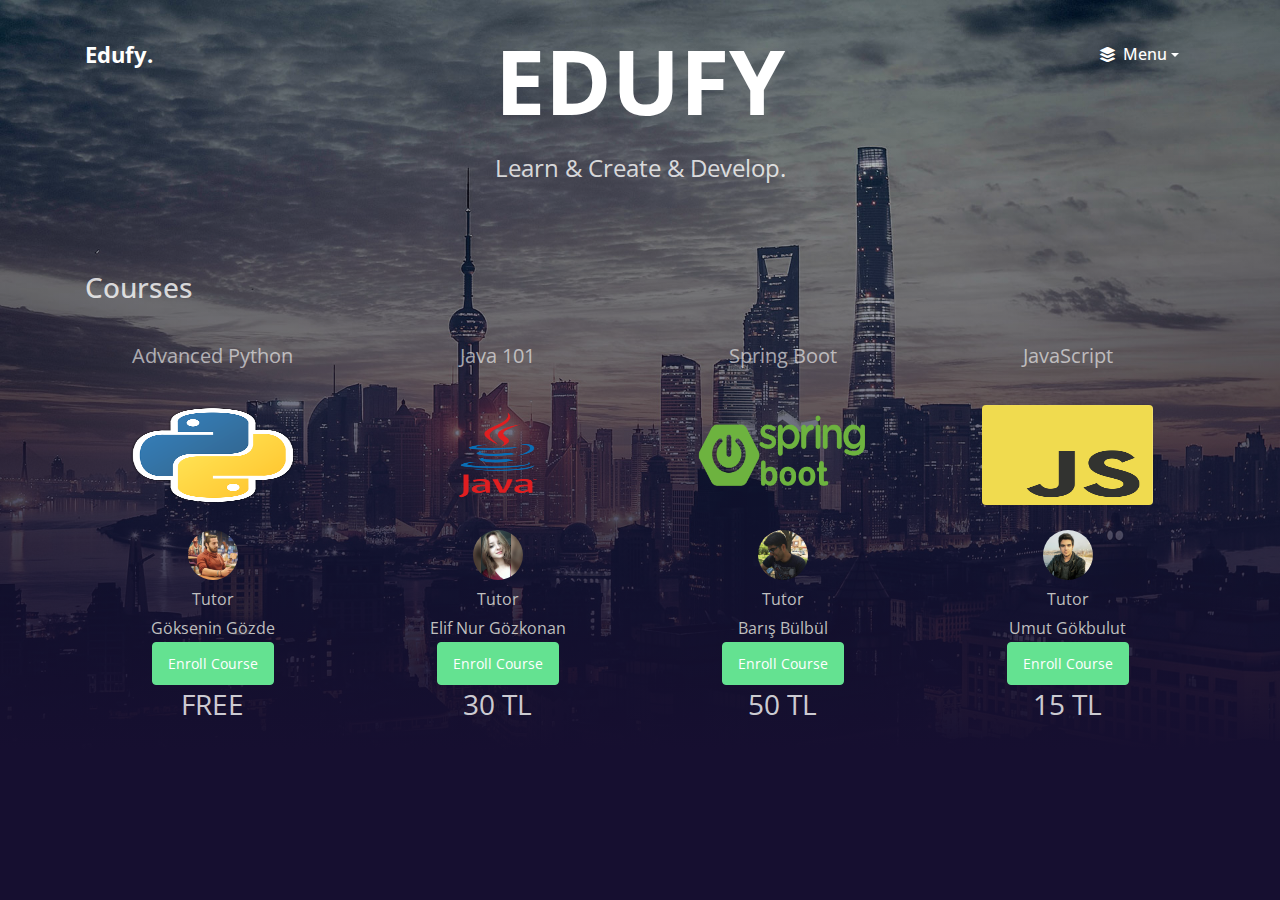
==== courses.html @ 7578595a "prototype" ====
<!DOCTYPE html>
<html lang="en">
  <head>
    <title>EDUFY</title>
    <meta charset="utf-8">
    <meta name="viewport" content="width=device-width, initial-scale=1, shrink-to-fit=no">
    
    <link href="https://fonts.googleapis.com/css?family=Open+Sans:300,400,600,700&display=swap" rel="stylesheet">

    <link rel="stylesheet" href="css/open-iconic-bootstrap.min.css">
    <link rel="stylesheet" href="css/animate.css">
    
    <link rel="stylesheet" href="css/owl.carousel.min.css">
    <link rel="stylesheet" href="css/owl.theme.default.min.css">
    <link rel="stylesheet" href="css/magnific-popup.css">

    <link rel="stylesheet" href="css/aos.css">

    <link rel="stylesheet" href="css/ionicons.min.css">
		
		<link rel="stylesheet" href="css/bootstrap-datetimepicker.min.css">
		<link rel="stylesheet" href="css/nouislider.css">

    
    <link rel="stylesheet" href="css/flaticon.css">
    <link rel="stylesheet" href="css/icomoon.css">
    <link rel="stylesheet" href="css/style.css">
  </head>
  <body>
		
  <div class="main-section">

		<nav class="navbar navbar-expand-lg navbar-dark ftco_navbar bg-dark ftco-navbar-light" id="ftco-navbar">
	    <div class="container">
	      <a class="navbar-brand" href="courses.html">Edufy.</a>
	      <button class="navbar-toggler" type="button" data-toggle="collapse" data-target="#ftco-nav" aria-controls="ftco-nav" aria-expanded="false" aria-label="Toggle navigation">
	        <span class="oi oi-menu"></span> Menu
	      </button>
	      <div class="collapse navbar-collapse" id="ftco-nav">
	        <ul class="navbar-nav ml-auto">
	        	<li class="dropdown nav-item">
              <a href="#" class="dropdown-toggle nav-link icon d-flex align-items-center" data-toggle="dropdown">
                <i class="ion-ios-apps mr-2"></i>
                Menu
                <b class="caret"></b>
              </a>
              <div class="dropdown-menu dropdown-menu-left">
                <a href="myCourses.html" class="dropdown-item"><i class="ion-ios-apps mr-2"></i> Kurslarım</a>
                <a href="#" class="dropdown-item"><i class="ion-ios-document mr-2"></i> Mesajlarım</a>
              </div>
            </li>
	          <!--<li class="nav-item cta"><a href="#" class="nav-link icon d-flex align-items-center"><i class="ion-ios-cloud-download mr-2"></i> Download</a></li>-->
	        </ul>
	      </div>
		  </div>
	  </nav>
    <!-- END nav -->

  	<section class="hero-wrap" style="background-image: url(images/bg_1.jpg);" data-stellar-background-ratio="0.5">
  		<div class="overlay"></div>
  		<div class="container">
  			<div class="row description align-items-center justify-content-center">
  				<div class="col-md-8 text-center">
  					<div class="text">
  						<h2>Edufy</h2>
  						<h4 class="mb-5">Learn & Create & Develop.</h4>
  					</div>
				  </div>
				  <div class="container">
					<div class="row">
						<div class="col-md-12">
							<h2 class="heading-section mb-4">Courses</h2>
							<div class="row">
								<div class="col-md-3 text-center">
									<h2 class="heading-section mb-4">
										<a href="https://www.google.com" class="btn btn-primary btn-round btn-link" role="button"><span><Small>Advanced Python</Small></span></a>
									</h2>
									<div class="image-wrap">
										<img src="images/Python.png" alt="Round Image" class="rounded img-fluid image image-2">
										<div class="text">
											<div class="img" style="background-image: url(images/goksenin.jpeg);"></div>
											<span class= "position" > Tutor </span> <br>
											<span class="position">Göksenin Gözde</span> <br>
											<button type="button" class="btn btn-success" data-toggle="modal" data-target="#exampleModalCenter">
                                                    Enroll Course
                                                  </button> 
											<h3> FREE </h3>
										</div>
										
									</div>
								</div>
								<div class="col-md-3 text-center">
									<h2 class="heading-section mb-4">
									<a href="https://www.google.com" class="btn btn-primary btn-link" role="button"><span><Small>Java 101</Small></span></a>
									</h2>
									<div class="image-wrap">
										<img src="images/Java.png" alt="Round Image" class="rounded img-fluid image image-2">
										<div class="text">
											<div class="img" style="background-image: url(images/Elif.jpeg);"></div>
											<span class= "position" > Tutor </span> <br>
											<span class="position">Elif Nur Gözkonan</span><br>
											<button type = "button" class = "btn btn-success" > Enroll Course </button> <br>
											<h3> 30 TL </h3>

										</div>
									</div>
		
								</div>
		
								<div class="col-md-3 text-center">
									<h2 class="heading-section mb-4">
											<a href="https://www.google.com" class="btn btn-primary btn-round btn-link" role="button"><span><Small>Spring Boot</Small></span></a>
									</h2>
									<div class="image-wrap">
										<img src="images/Spring.png" alt="Round Image" class="rounded img-fluid image image-2">
										<div class="text">
											<div class="img" style="background-image: url(images/Baris.jpeg);"></div>
											<span class= "position" > Tutor </span> <br>
											<span class="position">Barış Bülbül</span> <br>
											<button type = "button" class = "btn btn-success" > Enroll Course </button> 
											<h3> 50 TL </h3>
										</div>
									</div>
								</div>
								<div class="col-md-3 text-center">
									<h2 class="heading-section mb-4">
											<a href="https://www.google.com" class="btn btn-primary btn-round btn-link" role="button"><span><Small>JavaScript</Small></span></a>
									</h2>
									<div class="image-wrap">
										<img src="images/JS.png" alt="Round Image" class="rounded img-fluid image image-2">
										<div class="text">
											<div class="img" style="background-image: url(images/Umut.jpeg);"></div>
											<span class= "position" > Tutor </span> <br>
											<span class="position">Umut Gökbulut</span> <br>
                                            <button type="button" class="btn btn-success">
                                                    Enroll Course
                                                  </button>
                                            <h3> 15 TL </h3>
										</div>
									</div>
								</div>
							</div>
						</div>
					</div>
				</div>
  			</div>
          </div>
          
          <div class="modal fade" id="exampleModalCenter" tabindex="-1" role="dialog" aria-labelledby="exampleModalCenterTitle" aria-hidden="true">
                <div class="modal-dialog modal-dialog-centered" role="document">
                  <div class="modal-content">
                    <div class="modal-header">
                      <h5 class="modal-title" id="exampleModalLongTitle" style = "color : black ">Enrollment succesful!</h5>
                      <button type="button" class="close" data-dismiss="modal" aria-label="Close">
                        <span aria-hidden="true">&times;</span>
                      </button>
                    </div>
                    <div class="modal-body">
                      <p style = "color : black">You can wiev you courses in My Courses page!</p>
                    </div>
                    <div class="modal-footer">
                      <button type="button" class="btn btn-danger" data-dismiss="modal">Close</button>
                      <a href = "myCourses.html"><button type="button" class="btn btn-info">My Courses</button></a>
                    </div>
                  </div>
                </div>
              </div>
  		<!-- <div class="mouse">
				<a href="#" class="mouse-icon">
					<div class="mouse-wheel"><span class="ion-ios-arrow-round-down"></span></div>
				</a>
			</div> -->

			
	  </section>
	  
	  <section class="ftco-section" id="images">
	
  </section>
    <!-- loader -->
    <div id="ftco-loader" class="show fullscreen"><svg class="circular" width="48px" height="48px"><circle class="path-bg" cx="24" cy="24" r="22" fill="none" stroke-width="4" stroke="#eeeeee"/><circle class="path" cx="24" cy="24" r="22" fill="none" stroke-width="4" stroke-miterlimit="10" stroke="#F96D00"/></svg></div>


    <script src="js/jquery.min.js"></script>
    <script src="js/jquery-migrate-3.0.1.min.js"></script>
    <script src="js/popper.min.js"></script>
    <script src="js/bootstrap.min.js"></script>
    <script src="js/jquery.easing.1.3.js"></script>
    <script src="js/jquery.waypoints.min.js"></script>
    <script src="js/jquery.stellar.min.js"></script>
    <script src="js/owl.carousel.min.js"></script>
    <script src="js/jquery.magnific-popup.min.js"></script>
    <script src="js/aos.js"></script>
  
    <script src="js/nouislider.min.js"></script>
    <script src="js/moment-with-locales.min.js"></script>
    <script src="js/bootstrap-datetimepicker.min.js"></script>
    <script src="js/main.js"></script>
      
    </body>
  </html>
---- css/nouislider.css ----
/*! nouislider - 14.0.2 - 6/28/2019 */
/* Functional styling;
 * These styles are required for noUiSlider to function.
 * You don't need to change these rules to apply your design.
 */
.noUi-target,
.noUi-target * {
  -webkit-touch-callout: none;
  -webkit-tap-highlight-color: rgba(0, 0, 0, 0);
  -webkit-user-select: none;
  -ms-touch-action: none;
  touch-action: none;
  -ms-user-select: none;
  -moz-user-select: none;
  user-select: none;
  -moz-box-sizing: border-box;
  box-sizing: border-box;
}
.noUi-target {
  position: relative;
  direction: ltr;
}
.noUi-base,
.noUi-connects {
  width: 100%;
  height: 100%;
  position: relative;
  z-index: 1;
}
/* Wrapper for all connect elements.
 */
.noUi-connects {
  overflow: hidden;
  z-index: 0;
}
.noUi-connect,
.noUi-origin {
  will-change: transform;
  position: absolute;
  z-index: 1;
  top: 0;
  left: 0;
  -ms-transform-origin: 0 0;
  -webkit-transform-origin: 0 0;
  -webkit-transform-style: preserve-3d;
  transform-origin: 0 0;
  transform-style: flat;
}
.noUi-connect {
  height: 100%;
  width: 100%;
}
.noUi-origin {
  height: 10%;
  width: 10%;
}
/* Offset direction
 */
html:not([dir="rtl"]) .noUi-horizontal .noUi-origin {
  left: auto;
  right: 0;
}
/* Give origins 0 height/width so they don't interfere with clicking the
 * connect elements.
 */
.noUi-vertical .noUi-origin {
  width: 0;
}
.noUi-horizontal .noUi-origin {
  height: 0;
}
.noUi-handle {
  -webkit-backface-visibility: hidden;
  backface-visibility: hidden;
  position: absolute;
}
.noUi-touch-area {
  height: 100%;
  width: 100%;
}
.noUi-state-tap .noUi-connect,
.noUi-state-tap .noUi-origin {
  -webkit-transition: transform 0.3s;
  transition: transform 0.3s;
}
.noUi-state-drag * {
  cursor: inherit !important;
}
/* Slider size and handle placement;
 */
.noUi-horizontal {
  height: 18px;
}
.noUi-horizontal .noUi-handle {
  width: 34px;
  height: 28px;
  left: -17px;
  top: -6px;
}
.noUi-vertical {
  width: 18px;
}
.noUi-vertical .noUi-handle {
  width: 28px;
  height: 34px;
  left: -6px;
  top: -17px;
}
html:not([dir="rtl"]) .noUi-horizontal .noUi-handle {
  right: -17px;
  left: auto;
}
/* Styling;
 * Giving the connect element a border radius causes issues with using transform: scale
 */
.noUi-target {
  background: #FAFAFA;
  border-radius: 4px;
  border: 1px solid #D3D3D3;
  box-shadow: inset 0 1px 1px #F0F0F0, 0 3px 6px -5px #BBB;
}
.noUi-connects {
  border-radius: 3px;
}
.noUi-connect {
  background: #3FB8AF;
}
/* Handles and cursors;
 */
.noUi-draggable {
  cursor: ew-resize;
}
.noUi-vertical .noUi-draggable {
  cursor: ns-resize;
}
.noUi-handle {
  border: 1px solid #D9D9D9;
  border-radius: 3px;
  background: #FFF;
  cursor: default;
  box-shadow: inset 0 0 1px #FFF, inset 0 1px 7px #EBEBEB, 0 3px 6px -3px #BBB;
}
.noUi-active {
  box-shadow: inset 0 0 1px #FFF, inset 0 1px 7px #DDD, 0 3px 6px -3px #BBB;
}
/* Handle stripes;
 */
.noUi-handle:before,
.noUi-handle:after {
  content: "";
  display: block;
  position: absolute;
  height: 14px;
  width: 1px;
  background: #E8E7E6;
  left: 14px;
  top: 6px;
}
.noUi-handle:after {
  left: 17px;
}
.noUi-vertical .noUi-handle:before,
.noUi-vertical .noUi-handle:after {
  width: 14px;
  height: 1px;
  left: 6px;
  top: 14px;
}
.noUi-vertical .noUi-handle:after {
  top: 17px;
}
/* Disabled state;
 */
[disabled] .noUi-connect {
  background: #B8B8B8;
}
[disabled].noUi-target,
[disabled].noUi-handle,
[disabled] .noUi-handle {
  cursor: not-allowed;
}
/* Base;
 *
 */
.noUi-pips,
.noUi-pips * {
  -moz-box-sizing: border-box;
  box-sizing: border-box;
}
.noUi-pips {
  position: absolute;
  color: #999;
}
/* Values;
 *
 */
.noUi-value {
  position: absolute;
  white-space: nowrap;
  text-align: center;
}
.noUi-value-sub {
  color: #ccc;
  font-size: 10px;
}
/* Markings;
 *
 */
.noUi-marker {
  position: absolute;
  background: #CCC;
}
.noUi-marker-sub {
  background: #AAA;
}
.noUi-marker-large {
  background: #AAA;
}
/* Horizontal layout;
 *
 */
.noUi-pips-horizontal {
  padding: 10px 0;
  height: 80px;
  top: 100%;
  left: 0;
  width: 100%;
}
.noUi-value-horizontal {
  -webkit-transform: translate(-50%, 50%);
  transform: translate(-50%, 50%);
}
.noUi-rtl .noUi-value-horizontal {
  -webkit-transform: translate(50%, 50%);
  transform: translate(50%, 50%);
}
.noUi-marker-horizontal.noUi-marker {
  margin-left: -1px;
  width: 2px;
  height: 5px;
}
.noUi-marker-horizontal.noUi-marker-sub {
  height: 10px;
}
.noUi-marker-horizontal.noUi-marker-large {
  height: 15px;
}
/* Vertical layout;
 *
 */
.noUi-pips-vertical {
  padding: 0 10px;
  height: 100%;
  top: 0;
  left: 100%;
}
.noUi-value-vertical {
  -webkit-transform: translate(0, -50%);
  transform: translate(0, -50%);
  padding-left: 25px;
}
.noUi-rtl .noUi-value-vertical {
  -webkit-transform: translate(0, 50%);
  transform: translate(0, 50%);
}
.noUi-marker-vertical.noUi-marker {
  width: 5px;
  height: 2px;
  margin-top: -1px;
}
.noUi-marker-vertical.noUi-marker-sub {
  width: 10px;
}
.noUi-marker-vertical.noUi-marker-large {
  width: 15px;
}
.noUi-tooltip {
  display: block;
  position: absolute;
  border: 1px solid #D9D9D9;
  border-radius: 3px;
  background: #fff;
  color: #000;
  padding: 5px;
  text-align: center;
  white-space: nowrap;
}
.noUi-horizontal .noUi-tooltip {
  -webkit-transform: translate(-50%, 0);
  transform: translate(-50%, 0);
  left: 50%;
  bottom: 120%;
}
.noUi-vertical .noUi-tooltip {
  -webkit-transform: translate(0, -50%);
  transform: translate(0, -50%);
  top: 50%;
  right: 120%;
}
---- css/flaticon.css ----
/*
  	Flaticon icon font: Flaticon
  	Creation date: 31/12/2018 05:16
  	*/
  	
@font-face {
  font-family: "Flaticon";
  src: url("../fonts/flaticon/font/Flaticon.eot");
  src: url("../fonts/flaticon/font/Flaticon.eot?#iefix") format("embedded-opentype"),
       url("../fonts/flaticon/font/Flaticon.woff") format("woff"),
       url("../fonts/flaticon/font/Flaticon.ttf") format("truetype"),
       url("../fonts/flaticon/font/Flaticon.svg#Flaticon") format("svg");
  font-weight: normal;
  font-style: normal;
}

@media screen and (-webkit-min-device-pixel-ratio:0) {
  @font-face {
    font-family: "Flaticon";
    src: url("../fonts/flaticon/font/Flaticon.svg#Flaticon") format("svg");
  }
}

[class^="flaticon-"]:before, [class*=" flaticon-"]:before,
[class^="flaticon-"]:after, [class*=" flaticon-"]:after {   
  font-family: Flaticon;
  font-style: normal;
  font-weight: normal;
  font-variant: normal;
  text-transform: none;
  line-height: 1;

  /* Better Font Rendering =========== */
  -webkit-font-smoothing: antialiased;
  -moz-osx-font-smoothing: grayscale;
}

.flaticon-lotus:before { content: "\f100"; }
.flaticon-candle:before { content: "\f101"; }
.flaticon-spa:before { content: "\f102"; }
.flaticon-stone:before { content: "\f103"; }
.flaticon-massage:before { content: "\f104"; }
.flaticon-rose:before { content: "\f105"; }
.flaticon-beauty-treatment:before { content: "\f106"; }
.flaticon-spa-1:before { content: "\f107"; }
.flaticon-relax:before { content: "\f108"; }
---- css/icomoon.css ----
@font-face {
  font-family: 'icomoon';
  src:  url('../fonts/icomoon/icomoon.eot?6tt51o');
  src:  url('../fonts/icomoon/icomoon.eot?6tt51o#iefix') format('embedded-opentype'),
    url('../fonts/icomoon/icomoon.ttf?6tt51o') format('truetype'),
    url('../fonts/icomoon/icomoon.woff?6tt51o') format('woff'),
    url('../fonts/icomoon/icomoon.svg?6tt51o#icomoon') format('svg');
  font-weight: normal;
  font-style: normal;
}

[class^="icon-"], [class*=" icon-"] {
  /* use !important to prevent issues with browser extensions that change fonts */
  font-family: 'icomoon' !important;
  speak: none;
  font-style: normal;
  font-weight: normal;
  font-variant: normal;
  text-transform: none;
  line-height: 1;

  /* Better Font Rendering =========== */
  -webkit-font-smoothing: antialiased;
  -moz-osx-font-smoothing: grayscale;
}

.icon-asterisk:before {
  content: "\f069";
}
.icon-plus:before {
  content: "\f067";
}
.icon-question:before {
  content: "\f128";
}
.icon-minus:before {
  content: "\f068";
}
.icon-glass:before {
  content: "\f000";
}
.icon-music:before {
  content: "\f001";
}
.icon-search:before {
  content: "\f002";
}
.icon-envelope-o:before {
  content: "\f003";
}
.icon-heart:before {
  content: "\f004";
}
.icon-star:before {
  content: "\f005";
}
.icon-star-o:before {
  content: "\f006";
}
.icon-user:before {
  content: "\f007";
}
.icon-film:before {
  content: "\f008";
}
.icon-th-large:before {
  content: "\f009";
}
.icon-th:before {
  content: "\f00a";
}
.icon-th-list:before {
  content: "\f00b";
}
.icon-check:before {
  content: "\f00c";
}
.icon-close:before {
  content: "\f00d";
}
.icon-remove:before {
  content: "\f00d";
}
.icon-times:before {
  content: "\f00d";
}
.icon-search-plus:before {
  content: "\f00e";
}
.icon-search-minus:before {
  content: "\f010";
}
.icon-power-off:before {
  content: "\f011";
}
.icon-signal:before {
  content: "\f012";
}
.icon-cog:before {
  content: "\f013";
}
.icon-gear:before {
  content: "\f013";
}
.icon-trash-o:before {
  content: "\f014";
}
.icon-home:before {
  content: "\f015";
}
.icon-file-o:before {
  content: "\f016";
}
.icon-clock-o:before {
  content: "\f017";
}
.icon-road:before {
  content: "\f018";
}
.icon-download:before {
  content: "\f019";
}
.icon-arrow-circle-o-down:before {
  content: "\f01a";
}
.icon-arrow-circle-o-up:before {
  content: "\f01b";
}
.icon-inbox:before {
  content: "\f01c";
}
.icon-play-circle-o:before {
  content: "\f01d";
}
.icon-repeat:before {
  content: "\f01e";
}
.icon-rotate-right:before {
  content: "\f01e";
}
.icon-refresh:before {
  content: "\f021";
}
.icon-list-alt:before {
  content: "\f022";
}
.icon-lock:before {
  content: "\f023";
}
.icon-flag:before {
  content: "\f024";
}
.icon-headphones:before {
  content: "\f025";
}
.icon-volume-off:before {
  content: "\f026";
}
.icon-volume-down:before {
  content: "\f027";
}
.icon-volume-up:before {
  content: "\f028";
}
.icon-qrcode:before {
  content: "\f029";
}
.icon-barcode:before {
  content: "\f02a";
}
.icon-tag:before {
  content: "\f02b";
}
.icon-tags:before {
  content: "\f02c";
}
.icon-book:before {
  content: "\f02d";
}
.icon-bookmark:before {
  content: "\f02e";
}
.icon-print:before {
  content: "\f02f";
}
.icon-camera:before {
  content: "\f030";
}
.icon-font:before {
  content: "\f031";
}
.icon-bold:before {
  content: "\f032";
}
.icon-italic:before {
  content: "\f033";
}
.icon-text-height:before {
  content: "\f034";
}
.icon-text-width:before {
  content: "\f035";
}
.icon-align-left:before {
  content: "\f036";
}
.icon-align-center:before {
  content: "\f037";
}
.icon-align-right:before {
  content: "\f038";
}
.icon-align-justify:before {
  content: "\f039";
}
.icon-list:before {
  content: "\f03a";
}
.icon-dedent:before {
  content: "\f03b";
}
.icon-outdent:before {
  content: "\f03b";
}
.icon-indent:before {
  content: "\f03c";
}
.icon-video-camera:before {
  content: "\f03d";
}
.icon-image:before {
  content: "\f03e";
}
.icon-photo:before {
  content: "\f03e";
}
.icon-picture-o:before {
  content: "\f03e";
}
.icon-pencil:before {
  content: "\f040";
}
.icon-map-marker:before {
  content: "\f041";
}
.icon-adjust:before {
  content: "\f042";
}
.icon-tint:before {
  content: "\f043";
}
.icon-edit:before {
  content: "\f044";
}
.icon-pencil-square-o:before {
  content: "\f044";
}
.icon-share-square-o:before {
  content: "\f045";
}
.icon-check-square-o:before {
  content: "\f046";
}
.icon-arrows:before {
  content: "\f047";
}
.icon-step-backward:before {
  content: "\f048";
}
.icon-fast-backward:before {
  content: "\f049";
}
.icon-backward:before {
  content: "\f04a";
}
.icon-play:before {
  content: "\f04b";
}
.icon-pause:before {
  content: "\f04c";
}
.icon-stop:before {
  content: "\f04d";
}
.icon-forward:before {
  content: "\f04e";
}
.icon-fast-forward:before {
  content: "\f050";
}
.icon-step-forward:before {
  content: "\f051";
}
.icon-eject:before {
  content: "\f052";
}
.icon-chevron-left:before {
  content: "\f053";
}
.icon-chevron-right:before {
  content: "\f054";
}
.icon-plus-circle:before {
  content: "\f055";
}
.icon-minus-circle:before {
  content: "\f056";
}
.icon-times-circle:before {
  content: "\f057";
}
.icon-check-circle:before {
  content: "\f058";
}
.icon-question-circle:before {
  content: "\f059";
}
.icon-info-circle:before {
  content: "\f05a";
}
.icon-crosshairs:before {
  content: "\f05b";
}
.icon-times-circle-o:before {
  content: "\f05c";
}
.icon-check-circle-o:before {
  content: "\f05d";
}
.icon-ban:before {
  content: "\f05e";
}
.icon-arrow-left:before {
  content: "\f060";
}
.icon-arrow-right:before {
  content: "\f061";
}
.icon-arrow-up:before {
  content: "\f062";
}
.icon-arrow-down:before {
  content: "\f063";
}
.icon-mail-forward:before {
  content: "\f064";
}
.icon-share:before {
  content: "\f064";
}
.icon-expand:before {
  content: "\f065";
}
.icon-compress:before {
  content: "\f066";
}
.icon-exclamation-circle:before {
  content: "\f06a";
}
.icon-gift:before {
  content: "\f06b";
}
.icon-leaf:before {
  content: "\f06c";
}
.icon-fire:before {
  content: "\f06d";
}
.icon-eye:before {
  content: "\f06e";
}
.icon-eye-slash:before {
  content: "\f070";
}
.icon-exclamation-triangle:before {
  content: "\f071";
}
.icon-warning:before {
  content: "\f071";
}
.icon-plane:before {
  content: "\f072";
}
.icon-calendar:before {
  content: "\f073";
}
.icon-random:before {
  content: "\f074";
}
.icon-comment:before {
  content: "\f075";
}
.icon-magnet:before {
  content: "\f076";
}
.icon-chevron-up:before {
  content: "\f077";
}
.icon-chevron-down:before {
  content: "\f078";
}
.icon-retweet:before {
  content: "\f079";
}
.icon-shopping-cart:before {
  content: "\f07a";
}
.icon-folder:before {
  content: "\f07b";
}
.icon-folder-open:before {
  content: "\f07c";
}
.icon-arrows-v:before {
  content: "\f07d";
}
.icon-arrows-h:before {
  content: "\f07e";
}
.icon-bar-chart:before {
  content: "\f080";
}
.icon-bar-chart-o:before {
  content: "\f080";
}
.icon-twitter-square:before {
  content: "\f081";
}
.icon-facebook-square:before {
  content: "\f082";
}
.icon-camera-retro:before {
  content: "\f083";
}
.icon-key:before {
  content: "\f084";
}
.icon-cogs:before {
  content: "\f085";
}
.icon-gears:before {
  content: "\f085";
}
.icon-comments:before {
  content: "\f086";
}
.icon-thumbs-o-up:before {
  content: "\f087";
}
.icon-thumbs-o-down:before {
  content: "\f088";
}
.icon-star-half:before {
  content: "\f089";
}
.icon-heart-o:before {
  content: "\f08a";
}
.icon-sign-out:before {
  content: "\f08b";
}
.icon-linkedin-square:before {
  content: "\f08c";
}
.icon-thumb-tack:before {
  content: "\f08d";
}
.icon-external-link:before {
  content: "\f08e";
}
.icon-sign-in:before {
  content: "\f090";
}
.icon-trophy:before {
  content: "\f091";
}
.icon-github-square:before {
  content: "\f092";
}
.icon-upload:before {
  content: "\f093";
}
.icon-lemon-o:before {
  content: "\f094";
}
.icon-phone:before {
  content: "\f095";
}
.icon-square-o:before {
  content: "\f096";
}
.icon-bookmark-o:before {
  content: "\f097";
}
.icon-phone-square:before {
  content: "\f098";
}
.icon-twitter:before {
  content: "\f099";
}
.icon-facebook:before {
  content: "\f09a";
}
.icon-facebook-f:before {
  content: "\f09a";
}
.icon-github:before {
  content: "\f09b";
}
.icon-unlock:before {
  content: "\f09c";
}
.icon-credit-card:before {
  content: "\f09d";
}
.icon-feed:before {
  content: "\f09e";
}
.icon-rss:before {
  content: "\f09e";
}
.icon-hdd-o:before {
  content: "\f0a0";
}
.icon-bullhorn:before {
  content: "\f0a1";
}
.icon-bell-o:before {
  content: "\f0a2";
}
.icon-certificate:before {
  content: "\f0a3";
}
.icon-hand-o-right:before {
  content: "\f0a4";
}
.icon-hand-o-left:before {
  content: "\f0a5";
}
.icon-hand-o-up:before {
  content: "\f0a6";
}
.icon-hand-o-down:before {
  content: "\f0a7";
}
.icon-arrow-circle-left:before {
  content: "\f0a8";
}
.icon-arrow-circle-right:before {
  content: "\f0a9";
}
.icon-arrow-circle-up:before {
  content: "\f0aa";
}
.icon-arrow-circle-down:before {
  content: "\f0ab";
}
.icon-globe:before {
  content: "\f0ac";
}
.icon-wrench:before {
  content: "\f0ad";
}
.icon-tasks:before {
  content: "\f0ae";
}
.icon-filter:before {
  content: "\f0b0";
}
.icon-briefcase:before {
  content: "\f0b1";
}
.icon-arrows-alt:before {
  content: "\f0b2";
}
.icon-group:before {
  content: "\f0c0";
}
.icon-users:before {
  content: "\f0c0";
}
.icon-chain:before {
  content: "\f0c1";
}
.icon-link:before {
  content: "\f0c1";
}
.icon-cloud:before {
  content: "\f0c2";
}
.icon-flask:before {
  content: "\f0c3";
}
.icon-cut:before {
  content: "\f0c4";
}
.icon-scissors:before {
  content: "\f0c4";
}
.icon-copy:before {
  content: "\f0c5";
}
.icon-files-o:before {
  content: "\f0c5";
}
.icon-paperclip:before {
  content: "\f0c6";
}
.icon-floppy-o:before {
  content: "\f0c7";
}
.icon-save:before {
  content: "\f0c7";
}
.icon-square:before {
  content: "\f0c8";
}
.icon-bars:before {
  content: "\f0c9";
}
.icon-navicon:before {
  content: "\f0c9";
}
.icon-reorder:before {
  content: "\f0c9";
}
.icon-list-ul:before {
  content: "\f0ca";
}
.icon-list-ol:before {
  content: "\f0cb";
}
.icon-strikethrough:before {
  content: "\f0cc";
}
.icon-underline:before {
  content: "\f0cd";
}
.icon-table:before {
  content: "\f0ce";
}
.icon-magic:before {
  content: "\f0d0";
}
.icon-truck:before {
  content: "\f0d1";
}
.icon-pinterest:before {
  content: "\f0d2";
}
.icon-pinterest-square:before {
  content: "\f0d3";
}
.icon-google-plus-square:before {
  content: "\f0d4";
}
.icon-google-plus:before {
  content: "\f0d5";
}
.icon-money:before {
  content: "\f0d6";
}
.icon-caret-down:before {
  content: "\f0d7";
}
.icon-caret-up:before {
  content: "\f0d8";
}
.icon-caret-left:before {
  content: "\f0d9";
}
.icon-caret-right:before {
  content: "\f0da";
}
.icon-columns:before {
  content: "\f0db";
}
.icon-sort:before {
  content: "\f0dc";
}
.icon-unsorted:before {
  content: "\f0dc";
}
.icon-sort-desc:before {
  content: "\f0dd";
}
.icon-sort-down:before {
  content: "\f0dd";
}
.icon-sort-asc:before {
  content: "\f0de";
}
.icon-sort-up:before {
  content: "\f0de";
}
.icon-envelope:before {
  content: "\f0e0";
}
.icon-linkedin:before {
  content: "\f0e1";
}
.icon-rotate-left:before {
  content: "\f0e2";
}
.icon-undo:before {
  content: "\f0e2";
}
.icon-gavel:before {
  content: "\f0e3";
}
.icon-legal:before {
  content: "\f0e3";
}
.icon-dashboard:before {
  content: "\f0e4";
}
.icon-tachometer:before {
  content: "\f0e4";
}
.icon-comment-o:before {
  content: "\f0e5";
}
.icon-comments-o:before {
  content: "\f0e6";
}
.icon-bolt:before {
  content: "\f0e7";
}
.icon-flash:before {
  content: "\f0e7";
}
.icon-sitemap:before {
  content: "\f0e8";
}
.icon-umbrella:before {
  content: "\f0e9";
}
.icon-clipboard:before {
  content: "\f0ea";
}
.icon-paste:before {
  content: "\f0ea";
}
.icon-lightbulb-o:before {
  content: "\f0eb";
}
.icon-exchange:before {
  content: "\f0ec";
}
.icon-cloud-download:before {
  content: "\f0ed";
}
.icon-cloud-upload:before {
  content: "\f0ee";
}
.icon-user-md:before {
  content: "\f0f0";
}
.icon-stethoscope:before {
  content: "\f0f1";
}
.icon-suitcase:before {
  content: "\f0f2";
}
.icon-bell:before {
  content: "\f0f3";
}
.icon-coffee:before {
  content: "\f0f4";
}
.icon-cutlery:before {
  content: "\f0f5";
}
.icon-file-text-o:before {
  content: "\f0f6";
}
.icon-building-o:before {
  content: "\f0f7";
}
.icon-hospital-o:before {
  content: "\f0f8";
}
.icon-ambulance:before {
  content: "\f0f9";
}
.icon-medkit:before {
  content: "\f0fa";
}
.icon-fighter-jet:before {
  content: "\f0fb";
}
.icon-beer:before {
  content: "\f0fc";
}
.icon-h-square:before {
  content: "\f0fd";
}
.icon-plus-square:before {
  content: "\f0fe";
}
.icon-angle-double-left:before {
  content: "\f100";
}
.icon-angle-double-right:before {
  content: "\f101";
}
.icon-angle-double-up:before {
  content: "\f102";
}
.icon-angle-double-down:before {
  content: "\f103";
}
.icon-angle-left:before {
  content: "\f104";
}
.icon-angle-right:before {
  content: "\f105";
}
.icon-angle-up:before {
  content: "\f106";
}
.icon-angle-down:before {
  content: "\f107";
}
.icon-desktop:before {
  content: "\f108";
}
.icon-laptop:before {
  content: "\f109";
}
.icon-tablet:before {
  content: "\f10a";
}
.icon-mobile:before {
  content: "\f10b";
}
.icon-mobile-phone:before {
  content: "\f10b";
}
.icon-circle-o:before {
  content: "\f10c";
}
.icon-quote-left:before {
  content: "\f10d";
}
.icon-quote-right:before {
  content: "\f10e";
}
.icon-spinner:before {
  content: "\f110";
}
.icon-circle:before {
  content: "\f111";
}
.icon-mail-reply:before {
  content: "\f112";
}
.icon-reply:before {
  content: "\f112";
}
.icon-github-alt:before {
  content: "\f113";
}
.icon-folder-o:before {
  content: "\f114";
}
.icon-folder-open-o:before {
  content: "\f115";
}
.icon-smile-o:before {
  content: "\f118";
}
.icon-frown-o:before {
  content: "\f119";
}
.icon-meh-o:before {
  content: "\f11a";
}
.icon-gamepad:before {
  content: "\f11b";
}
.icon-keyboard-o:before {
  content: "\f11c";
}
.icon-flag-o:before {
  content: "\f11d";
}
.icon-flag-checkered:before {
  content: "\f11e";
}
.icon-terminal:before {
  content: "\f120";
}
.icon-code:before {
  content: "\f121";
}
.icon-mail-reply-all:before {
  content: "\f122";
}
.icon-reply-all:before {
  content: "\f122";
}
.icon-star-half-empty:before {
  content: "\f123";
}
.icon-star-half-full:before {
  content: "\f123";
}
.icon-star-half-o:before {
  content: "\f123";
}
.icon-location-arrow:before {
  content: "\f124";
}
.icon-crop:before {
  content: "\f125";
}
.icon-code-fork:before {
  content: "\f126";
}
.icon-chain-broken:before {
  content: "\f127";
}
.icon-unlink:before {
  content: "\f127";
}
.icon-info:before {
  content: "\f129";
}
.icon-exclamation:before {
  content: "\f12a";
}
.icon-superscript:before {
  content: "\f12b";
}
.icon-subscript:before {
  content: "\f12c";
}
.icon-eraser:before {
  content: "\f12d";
}
.icon-puzzle-piece:before {
  content: "\f12e";
}
.icon-microphone:before {
  content: "\f130";
}
.icon-microphone-slash:before {
  content: "\f131";
}
.icon-shield:before {
  content: "\f132";
}
.icon-calendar-o:before {
  content: "\f133";
}
.icon-fire-extinguisher:before {
  content: "\f134";
}
.icon-rocket:before {
  content: "\f135";
}
.icon-maxcdn:before {
  content: "\f136";
}
.icon-chevron-circle-left:before {
  content: "\f137";
}
.icon-chevron-circle-right:before {
  content: "\f138";
}
.icon-chevron-circle-up:before {
  content: "\f139";
}
.icon-chevron-circle-down:before {
  content: "\f13a";
}
.icon-html5:before {
  content: "\f13b";
}
.icon-css3:before {
  content: "\f13c";
}
.icon-anchor:before {
  content: "\f13d";
}
.icon-unlock-alt:before {
  content: "\f13e";
}
.icon-bullseye:before {
  content: "\f140";
}
.icon-ellipsis-h:before {
  content: "\f141";
}
.icon-ellipsis-v:before {
  content: "\f142";
}
.icon-rss-square:before {
  content: "\f143";
}
.icon-play-circle:before {
  content: "\f144";
}
.icon-ticket:before {
  content: "\f145";
}
.icon-minus-square:before {
  content: "\f146";
}
.icon-minus-square-o:before {
  content: "\f147";
}
.icon-level-up:before {
  content: "\f148";
}
.icon-level-down:before {
  content: "\f149";
}
.icon-check-square:before {
  content: "\f14a";
}
.icon-pencil-square:before {
  content: "\f14b";
}
.icon-external-link-square:before {
  content: "\f14c";
}
.icon-share-square:before {
  content: "\f14d";
}
.icon-compass:before {
  content: "\f14e";
}
.icon-caret-square-o-down:before {
  content: "\f150";
}
.icon-toggle-down:before {
  content: "\f150";
}
.icon-caret-square-o-up:before {
  content: "\f151";
}
.icon-toggle-up:before {
  content: "\f151";
}
.icon-caret-square-o-right:before {
  content: "\f152";
}
.icon-toggle-right:before {
  content: "\f152";
}
.icon-eur:before {
  content: "\f153";
}
.icon-euro:before {
  content: "\f153";
}
.icon-gbp:before {
  content: "\f154";
}
.icon-dollar:before {
  content: "\f155";
}
.icon-usd:before {
  content: "\f155";
}
.icon-inr:before {
  content: "\f156";
}
.icon-rupee:before {
  content: "\f156";
}
.icon-cny:before {
  content: "\f157";
}
.icon-jpy:before {
  content: "\f157";
}
.icon-rmb:before {
  content: "\f157";
}
.icon-yen:before {
  content: "\f157";
}
.icon-rouble:before {
  content: "\f158";
}
.icon-rub:before {
  content: "\f158";
}
.icon-ruble:before {
  content: "\f158";
}
.icon-krw:before {
  content: "\f159";
}
.icon-won:before {
  content: "\f159";
}
.icon-bitcoin:before {
  content: "\f15a";
}
.icon-btc:before {
  content: "\f15a";
}
.icon-file:before {
  content: "\f15b";
}
.icon-file-text:before {
  content: "\f15c";
}
.icon-sort-alpha-asc:before {
  content: "\f15d";
}
.icon-sort-alpha-desc:before {
  content: "\f15e";
}
.icon-sort-amount-asc:before {
  content: "\f160";
}
.icon-sort-amount-desc:before {
  content: "\f161";
}
.icon-sort-numeric-asc:before {
  content: "\f162";
}
.icon-sort-numeric-desc:before {
  content: "\f163";
}
.icon-thumbs-up:before {
  content: "\f164";
}
.icon-thumbs-down:before {
  content: "\f165";
}
.icon-youtube-square:before {
  content: "\f166";
}
.icon-youtube:before {
  content: "\f167";
}
.icon-xing:before {
  content: "\f168";
}
.icon-xing-square:before {
  content: "\f169";
}
.icon-youtube-play:before {
  content: "\f16a";
}
.icon-dropbox:before {
  content: "\f16b";
}
.icon-stack-overflow:before {
  content: "\f16c";
}
.icon-instagram:before {
  content: "\f16d";
}
.icon-flickr:before {
  content: "\f16e";
}
.icon-adn:before {
  content: "\f170";
}
.icon-bitbucket:before {
  content: "\f171";
}
.icon-bitbucket-square:before {
  content: "\f172";
}
.icon-tumblr:before {
  content: "\f173";
}
.icon-tumblr-square:before {
  content: "\f174";
}
.icon-long-arrow-down:before {
  content: "\f175";
}
.icon-long-arrow-up:before {
  content: "\f176";
}
.icon-long-arrow-left:before {
  content: "\f177";
}
.icon-long-arrow-right:before {
  content: "\f178";
}
.icon-apple:before {
  content: "\f179";
}
.icon-windows:before {
  content: "\f17a";
}
.icon-android:before {
  content: "\f17b";
}
.icon-linux:before {
  content: "\f17c";
}
.icon-dribbble:before {
  content: "\f17d";
}
.icon-skype:before {
  content: "\f17e";
}
.icon-foursquare:before {
  content: "\f180";
}
.icon-trello:before {
  content: "\f181";
}
.icon-female:before {
  content: "\f182";
}
.icon-male:before {
  content: "\f183";
}
.icon-gittip:before {
  content: "\f184";
}
.icon-gratipay:before {
  content: "\f184";
}
.icon-sun-o:before {
  content: "\f185";
}
.icon-moon-o:before {
  content: "\f186";
}
.icon-archive:before {
  content: "\f187";
}
.icon-bug:before {
  content: "\f188";
}
.icon-vk:before {
  content: "\f189";
}
.icon-weibo:before {
  content: "\f18a";
}
.icon-renren:before {
  content: "\f18b";
}
.icon-pagelines:before {
  content: "\f18c";
}
.icon-stack-exchange:before {
  content: "\f18d";
}
.icon-arrow-circle-o-right:before {
  content: "\f18e";
}
.icon-arrow-circle-o-left:before {
  content: "\f190";
}
.icon-caret-square-o-left:before {
  content: "\f191";
}
.icon-toggle-left:before {
  content: "\f191";
}
.icon-dot-circle-o:before {
  content: "\f192";
}
.icon-wheelchair:before {
  content: "\f193";
}
.icon-vimeo-square:before {
  content: "\f194";
}
.icon-try:before {
  content: "\f195";
}
.icon-turkish-lira:before {
  content: "\f195";
}
.icon-plus-square-o:before {
  content: "\f196";
}
.icon-space-shuttle:before {
  content: "\f197";
}
.icon-slack:before {
  content: "\f198";
}
.icon-envelope-square:before {
  content: "\f199";
}
.icon-wordpress:before {
  content: "\f19a";
}
.icon-openid:before {
  content: "\f19b";
}
.icon-bank:before {
  content: "\f19c";
}
.icon-institution:before {
  content: "\f19c";
}
.icon-university:before {
  content: "\f19c";
}
.icon-graduation-cap:before {
  content: "\f19d";
}
.icon-mortar-board:before {
  content: "\f19d";
}
.icon-yahoo:before {
  content: "\f19e";
}
.icon-google:before {
  content: "\f1a0";
}
.icon-reddit:before {
  content: "\f1a1";
}
.icon-reddit-square:before {
  content: "\f1a2";
}
.icon-stumbleupon-circle:before {
  content: "\f1a3";
}
.icon-stumbleupon:before {
  content: "\f1a4";
}
.icon-delicious:before {
  content: "\f1a5";
}
.icon-digg:before {
  content: "\f1a6";
}
.icon-pied-piper-pp:before {
  content: "\f1a7";
}
.icon-pied-piper-alt:before {
  content: "\f1a8";
}
.icon-drupal:before {
  content: "\f1a9";
}
.icon-joomla:before {
  content: "\f1aa";
}
.icon-language:before {
  content: "\f1ab";
}
.icon-fax:before {
  content: "\f1ac";
}
.icon-building:before {
  content: "\f1ad";
}
.icon-child:before {
  content: "\f1ae";
}
.icon-paw:before {
  content: "\f1b0";
}
.icon-spoon:before {
  content: "\f1b1";
}
.icon-cube:before {
  content: "\f1b2";
}
.icon-cubes:before {
  content: "\f1b3";
}
.icon-behance:before {
  content: "\f1b4";
}
.icon-behance-square:before {
  content: "\f1b5";
}
.icon-steam:before {
  content: "\f1b6";
}
.icon-steam-square:before {
  content: "\f1b7";
}
.icon-recycle:before {
  content: "\f1b8";
}
.icon-automobile:before {
  content: "\f1b9";
}
.icon-car:before {
  content: "\f1b9";
}
.icon-cab:before {
  content: "\f1ba";
}
.icon-taxi:before {
  content: "\f1ba";
}
.icon-tree:before {
  content: "\f1bb";
}
.icon-spotify:before {
  content: "\f1bc";
}
.icon-deviantart:before {
  content: "\f1bd";
}
.icon-soundcloud:before {
  content: "\f1be";
}
.icon-database:before {
  content: "\f1c0";
}
.icon-file-pdf-o:before {
  content: "\f1c1";
}
.icon-file-word-o:before {
  content: "\f1c2";
}
.icon-file-excel-o:before {
  content: "\f1c3";
}
.icon-file-powerpoint-o:before {
  content: "\f1c4";
}
.icon-file-image-o:before {
  content: "\f1c5";
}
.icon-file-photo-o:before {
  content: "\f1c5";
}
.icon-file-picture-o:before {
  content: "\f1c5";
}
.icon-file-archive-o:before {
  content: "\f1c6";
}
.icon-file-zip-o:before {
  content: "\f1c6";
}
.icon-file-audio-o:before {
  content: "\f1c7";
}
.icon-file-sound-o:before {
  content: "\f1c7";
}
.icon-file-movie-o:before {
  content: "\f1c8";
}
.icon-file-video-o:before {
  content: "\f1c8";
}
.icon-file-code-o:before {
  content: "\f1c9";
}
.icon-vine:before {
  content: "\f1ca";
}
.icon-codepen:before {
  content: "\f1cb";
}
.icon-jsfiddle:before {
  content: "\f1cc";
}
.icon-life-bouy:before {
  content: "\f1cd";
}
.icon-life-buoy:before {
  content: "\f1cd";
}
.icon-life-ring:before {
  content: "\f1cd";
}
.icon-life-saver:before {
  content: "\f1cd";
}
.icon-support:before {
  content: "\f1cd";
}
.icon-circle-o-notch:before {
  content: "\f1ce";
}
.icon-ra:before {
  content: "\f1d0";
}
.icon-rebel:before {
  content: "\f1d0";
}
.icon-resistance:before {
  content: "\f1d0";
}
.icon-empire:before {
  content: "\f1d1";
}
.icon-ge:before {
  content: "\f1d1";
}
.icon-git-square:before {
  content: "\f1d2";
}
.icon-git:before {
  content: "\f1d3";
}
.icon-hacker-news:before {
  content: "\f1d4";
}
.icon-y-combinator-square:before {
  content: "\f1d4";
}
.icon-yc-square:before {
  content: "\f1d4";
}
.icon-tencent-weibo:before {
  content: "\f1d5";
}
.icon-qq:before {
  content: "\f1d6";
}
.icon-wechat:before {
  content: "\f1d7";
}
.icon-weixin:before {
  content: "\f1d7";
}
.icon-paper-plane:before {
  content: "\f1d8";
}
.icon-send:before {
  content: "\f1d8";
}
.icon-paper-plane-o:before {
  content: "\f1d9";
}
.icon-send-o:before {
  content: "\f1d9";
}
.icon-history:before {
  content: "\f1da";
}
.icon-circle-thin:before {
  content: "\f1db";
}
.icon-header:before {
  content: "\f1dc";
}
.icon-paragraph:before {
  content: "\f1dd";
}
.icon-sliders:before {
  content: "\f1de";
}
.icon-share-alt:before {
  content: "\f1e0";
}
.icon-share-alt-square:before {
  content: "\f1e1";
}
.icon-bomb:before {
  content: "\f1e2";
}
.icon-futbol-o:before {
  content: "\f1e3";
}
.icon-soccer-ball-o:before {
  content: "\f1e3";
}
.icon-tty:before {
  content: "\f1e4";
}
.icon-binoculars:before {
  content: "\f1e5";
}
.icon-plug:before {
  content: "\f1e6";
}
.icon-slideshare:before {
  content: "\f1e7";
}
.icon-twitch:before {
  content: "\f1e8";
}
.icon-yelp:before {
  content: "\f1e9";
}
.icon-newspaper-o:before {
  content: "\f1ea";
}
.icon-wifi:before {
  content: "\f1eb";
}
.icon-calculator:before {
  content: "\f1ec";
}
.icon-paypal:before {
  content: "\f1ed";
}
.icon-google-wallet:before {
  content: "\f1ee";
}
.icon-cc-visa:before {
  content: "\f1f0";
}
.icon-cc-mastercard:before {
  content: "\f1f1";
}
.icon-cc-discover:before {
  content: "\f1f2";
}
.icon-cc-amex:before {
  content: "\f1f3";
}
.icon-cc-paypal:before {
  content: "\f1f4";
}
.icon-cc-stripe:before {
  content: "\f1f5";
}
.icon-bell-slash:before {
  content: "\f1f6";
}
.icon-bell-slash-o:before {
  content: "\f1f7";
}
.icon-trash:before {
  content: "\f1f8";
}
.icon-copyright:before {
  content: "\f1f9";
}
.icon-at:before {
  content: "\f1fa";
}
.icon-eyedropper:before {
  content: "\f1fb";
}
.icon-paint-brush:before {
  content: "\f1fc";
}
.icon-birthday-cake:before {
  content: "\f1fd";
}
.icon-area-chart:before {
  content: "\f1fe";
}
.icon-pie-chart:before {
  content: "\f200";
}
.icon-line-chart:before {
  content: "\f201";
}
.icon-lastfm:before {
  content: "\f202";
}
.icon-lastfm-square:before {
  content: "\f203";
}
.icon-toggle-off:before {
  content: "\f204";
}
.icon-toggle-on:before {
  content: "\f205";
}
.icon-bicycle:before {
  content: "\f206";
}
.icon-bus:before {
  content: "\f207";
}
.icon-ioxhost:before {
  content: "\f208";
}
.icon-angellist:before {
  content: "\f209";
}
.icon-cc:before {
  content: "\f20a";
}
.icon-ils:before {
  content: "\f20b";
}
.icon-shekel:before {
  content: "\f20b";
}
.icon-sheqel:before {
  content: "\f20b";
}
.icon-meanpath:before {
  content: "\f20c";
}
.icon-buysellads:before {
  content: "\f20d";
}
.icon-connectdevelop:before {
  content: "\f20e";
}
.icon-dashcube:before {
  content: "\f210";
}
.icon-forumbee:before {
  content: "\f211";
}
.icon-leanpub:before {
  content: "\f212";
}
.icon-sellsy:before {
  content: "\f213";
}
.icon-shirtsinbulk:before {
  content: "\f214";
}
.icon-simplybuilt:before {
  content: "\f215";
}
.icon-skyatlas:before {
  content: "\f216";
}
.icon-cart-plus:before {
  content: "\f217";
}
.icon-cart-arrow-down:before {
  content: "\f218";
}
.icon-diamond:before {
  content: "\f219";
}
.icon-ship:before {
  content: "\f21a";
}
.icon-user-secret:before {
  content: "\f21b";
}
.icon-motorcycle:before {
  content: "\f21c";
}
.icon-street-view:before {
  content: "\f21d";
}
.icon-heartbeat:before {
  content: "\f21e";
}
.icon-venus:before {
  content: "\f221";
}
.icon-mars:before {
  content: "\f222";
}
.icon-mercury:before {
  content: "\f223";
}
.icon-intersex:before {
  content: "\f224";
}
.icon-transgender:before {
  content: "\f224";
}
.icon-transgender-alt:before {
  content: "\f225";
}
.icon-venus-double:before {
  content: "\f226";
}
.icon-mars-double:before {
  content: "\f227";
}
.icon-venus-mars:before {
  content: "\f228";
}
.icon-mars-stroke:before {
  content: "\f229";
}
.icon-mars-stroke-v:before {
  content: "\f22a";
}
.icon-mars-stroke-h:before {
  content: "\f22b";
}
.icon-neuter:before {
  content: "\f22c";
}
.icon-genderless:before {
  content: "\f22d";
}
.icon-facebook-official:before {
  content: "\f230";
}
.icon-pinterest-p:before {
  content: "\f231";
}
.icon-whatsapp:before {
  content: "\f232";
}
.icon-server:before {
  content: "\f233";
}
.icon-user-plus:before {
  content: "\f234";
}
.icon-user-times:before {
  content: "\f235";
}
.icon-bed:before {
  content: "\f236";
}
.icon-hotel:before {
  content: "\f236";
}
.icon-viacoin:before {
  content: "\f237";
}
.icon-train:before {
  content: "\f238";
}
.icon-subway:before {
  content: "\f239";
}
.icon-medium:before {
  content: "\f23a";
}
.icon-y-combinator:before {
  content: "\f23b";
}
.icon-yc:before {
  content: "\f23b";
}
.icon-optin-monster:before {
  content: "\f23c";
}
.icon-opencart:before {
  content: "\f23d";
}
.icon-expeditedssl:before {
  content: "\f23e";
}
.icon-battery:before {
  content: "\f240";
}
.icon-battery-4:before {
  content: "\f240";
}
.icon-battery-full:before {
  content: "\f240";
}
.icon-battery-3:before {
  content: "\f241";
}
.icon-battery-three-quarters:before {
  content: "\f241";
}
.icon-battery-2:before {
  content: "\f242";
}
.icon-battery-half:before {
  content: "\f242";
}
.icon-battery-1:before {
  content: "\f243";
}
.icon-battery-quarter:before {
  content: "\f243";
}
.icon-battery-0:before {
  content: "\f244";
}
.icon-battery-empty:before {
  content: "\f244";
}
.icon-mouse-pointer:before {
  content: "\f245";
}
.icon-i-cursor:before {
  content: "\f246";
}
.icon-object-group:before {
  content: "\f247";
}
.icon-object-ungroup:before {
  content: "\f248";
}
.icon-sticky-note:before {
  content: "\f249";
}
.icon-sticky-note-o:before {
  content: "\f24a";
}
.icon-cc-jcb:before {
  content: "\f24b";
}
.icon-cc-diners-club:before {
  content: "\f24c";
}
.icon-clone:before {
  content: "\f24d";
}
.icon-balance-scale:before {
  content: "\f24e";
}
.icon-hourglass-o:before {
  content: "\f250";
}
.icon-hourglass-1:before {
  content: "\f251";
}
.icon-hourglass-start:before {
  content: "\f251";
}
.icon-hourglass-2:before {
  content: "\f252";
}
.icon-hourglass-half:before {
  content: "\f252";
}
.icon-hourglass-3:before {
  content: "\f253";
}
.icon-hourglass-end:before {
  content: "\f253";
}
.icon-hourglass:before {
  content: "\f254";
}
.icon-hand-grab-o:before {
  content: "\f255";
}
.icon-hand-rock-o:before {
  content: "\f255";
}
.icon-hand-paper-o:before {
  content: "\f256";
}
.icon-hand-stop-o:before {
  content: "\f256";
}
.icon-hand-scissors-o:before {
  content: "\f257";
}
.icon-hand-lizard-o:before {
  content: "\f258";
}
.icon-hand-spock-o:before {
  content: "\f259";
}
.icon-hand-pointer-o:before {
  content: "\f25a";
}
.icon-hand-peace-o:before {
  content: "\f25b";
}
.icon-trademark:before {
  content: "\f25c";
}
.icon-registered:before {
  content: "\f25d";
}
.icon-creative-commons:before {
  content: "\f25e";
}
.icon-gg:before {
  content: "\f260";
}
.icon-gg-circle:before {
  content: "\f261";
}
.icon-tripadvisor:before {
  content: "\f262";
}
.icon-odnoklassniki:before {
  content: "\f263";
}
.icon-odnoklassniki-square:before {
  content: "\f264";
}
.icon-get-pocket:before {
  content: "\f265";
}
.icon-wikipedia-w:before {
  content: "\f266";
}
.icon-safari:before {
  content: "\f267";
}
.icon-chrome:before {
  content: "\f268";
}
.icon-firefox:before {
  content: "\f269";
}
.icon-opera:before {
  content: "\f26a";
}
.icon-internet-explorer:before {
  content: "\f26b";
}
.icon-television:before {
  content: "\f26c";
}
.icon-tv:before {
  content: "\f26c";
}
.icon-contao:before {
  content: "\f26d";
}
.icon-500px:before {
  content: "\f26e";
}
.icon-amazon:before {
  content: "\f270";
}
.icon-calendar-plus-o:before {
  content: "\f271";
}
.icon-calendar-minus-o:before {
  content: "\f272";
}
.icon-calendar-times-o:before {
  content: "\f273";
}
.icon-calendar-check-o:before {
  content: "\f274";
}
.icon-industry:before {
  content: "\f275";
}
.icon-map-pin:before {
  content: "\f276";
}
.icon-map-signs:before {
  content: "\f277";
}
.icon-map-o:before {
  content: "\f278";
}
.icon-map:before {
  content: "\f279";
}
.icon-commenting:before {
  content: "\f27a";
}
.icon-commenting-o:before {
  content: "\f27b";
}
.icon-houzz:before {
  content: "\f27c";
}
.icon-vimeo:before {
  content: "\f27d";
}
.icon-black-tie:before {
  content: "\f27e";
}
.icon-fonticons:before {
  content: "\f280";
}
.icon-reddit-alien:before {
  content: "\f281";
}
.icon-edge:before {
  content: "\f282";
}
.icon-credit-card-alt:before {
  content: "\f283";
}
.icon-codiepie:before {
  content: "\f284";
}
.icon-modx:before {
  content: "\f285";
}
.icon-fort-awesome:before {
  content: "\f286";
}
.icon-usb:before {
  content: "\f287";
}
.icon-product-hunt:before {
  content: "\f288";
}
.icon-mixcloud:before {
  content: "\f289";
}
.icon-scribd:before {
  content: "\f28a";
}
.icon-pause-circle:before {
  content: "\f28b";
}
.icon-pause-circle-o:before {
  content: "\f28c";
}
.icon-stop-circle:before {
  content: "\f28d";
}
.icon-stop-circle-o:before {
  content: "\f28e";
}
.icon-shopping-bag:before {
  content: "\f290";
}
.icon-shopping-basket:before {
  content: "\f291";
}
.icon-hashtag:before {
  content: "\f292";
}
.icon-bluetooth:before {
  content: "\f293";
}
.icon-bluetooth-b:before {
  content: "\f294";
}
.icon-percent:before {
  content: "\f295";
}
.icon-gitlab:before {
  content: "\f296";
}
.icon-wpbeginner:before {
  content: "\f297";
}
.icon-wpforms:before {
  content: "\f298";
}
.icon-envira:before {
  content: "\f299";
}
.icon-universal-access:before {
  content: "\f29a";
}
.icon-wheelchair-alt:before {
  content: "\f29b";
}
.icon-question-circle-o:before {
  content: "\f29c";
}
.icon-blind:before {
  content: "\f29d";
}
.icon-audio-description:before {
  content: "\f29e";
}
.icon-volume-control-phone:before {
  content: "\f2a0";
}
.icon-braille:before {
  content: "\f2a1";
}
.icon-assistive-listening-systems:before {
  content: "\f2a2";
}
.icon-american-sign-language-interpreting:before {
  content: "\f2a3";
}
.icon-asl-interpreting:before {
  content: "\f2a3";
}
.icon-deaf:before {
  content: "\f2a4";
}
.icon-deafness:before {
  content: "\f2a4";
}
.icon-hard-of-hearing:before {
  content: "\f2a4";
}
.icon-glide:before {
  content: "\f2a5";
}
.icon-glide-g:before {
  content: "\f2a6";
}
.icon-sign-language:before {
  content: "\f2a7";
}
.icon-signing:before {
  content: "\f2a7";
}
.icon-low-vision:before {
  content: "\f2a8";
}
.icon-viadeo:before {
  content: "\f2a9";
}
.icon-viadeo-square:before {
  content: "\f2aa";
}
.icon-snapchat:before {
  content: "\f2ab";
}
.icon-snapchat-ghost:before {
  content: "\f2ac";
}
.icon-snapchat-square:before {
  content: "\f2ad";
}
.icon-pied-piper:before {
  content: "\f2ae";
}
.icon-first-order:before {
  content: "\f2b0";
}
.icon-yoast:before {
  content: "\f2b1";
}
.icon-themeisle:before {
  content: "\f2b2";
}
.icon-google-plus-circle:before {
  content: "\f2b3";
}
.icon-google-plus-official:before {
  content: "\f2b3";
}
.icon-fa:before {
  content: "\f2b4";
}
.icon-font-awesome:before {
  content: "\f2b4";
}
.icon-handshake-o:before {
  content: "\f2b5";
}
.icon-envelope-open:before {
  content: "\f2b6";
}
.icon-envelope-open-o:before {
  content: "\f2b7";
}
.icon-linode:before {
  content: "\f2b8";
}
.icon-address-book:before {
  content: "\f2b9";
}
.icon-address-book-o:before {
  content: "\f2ba";
}
.icon-address-card:before {
  content: "\f2bb";
}
.icon-vcard:before {
  content: "\f2bb";
}
.icon-address-card-o:before {
  content: "\f2bc";
}
.icon-vcard-o:before {
  content: "\f2bc";
}
.icon-user-circle:before {
  content: "\f2bd";
}
.icon-user-circle-o:before {
  content: "\f2be";
}
.icon-user-o:before {
  content: "\f2c0";
}
.icon-id-badge:before {
  content: "\f2c1";
}
.icon-drivers-license:before {
  content: "\f2c2";
}
.icon-id-card:before {
  content: "\f2c2";
}
.icon-drivers-license-o:before {
  content: "\f2c3";
}
.icon-id-card-o:before {
  content: "\f2c3";
}
.icon-quora:before {
  content: "\f2c4";
}
.icon-free-code-camp:before {
  content: "\f2c5";
}
.icon-telegram:before {
  content: "\f2c6";
}
.icon-thermometer:before {
  content: "\f2c7";
}
.icon-thermometer-4:before {
  content: "\f2c7";
}
.icon-thermometer-full:before {
  content: "\f2c7";
}
.icon-thermometer-3:before {
  content: "\f2c8";
}
.icon-thermometer-three-quarters:before {
  content: "\f2c8";
}
.icon-thermometer-2:before {
  content: "\f2c9";
}
.icon-thermometer-half:before {
  content: "\f2c9";
}
.icon-thermometer-1:before {
  content: "\f2ca";
}
.icon-thermometer-quarter:before {
  content: "\f2ca";
}
.icon-thermometer-0:before {
  content: "\f2cb";
}
.icon-thermometer-empty:before {
  content: "\f2cb";
}
.icon-shower:before {
  content: "\f2cc";
}
.icon-bath:before {
  content: "\f2cd";
}
.icon-bathtub:before {
  content: "\f2cd";
}
.icon-s15:before {
  content: "\f2cd";
}
.icon-podcast:before {
  content: "\f2ce";
}
.icon-window-maximize:before {
  content: "\f2d0";
}
.icon-window-minimize:before {
  content: "\f2d1";
}
.icon-window-restore:before {
  content: "\f2d2";
}
.icon-times-rectangle:before {
  content: "\f2d3";
}
.icon-window-close:before {
  content: "\f2d3";
}
.icon-times-rectangle-o:before {
  content: "\f2d4";
}
.icon-window-close-o:before {
  content: "\f2d4";
}
.icon-bandcamp:before {
  content: "\f2d5";
}
.icon-grav:before {
  content: "\f2d6";
}
.icon-etsy:before {
  content: "\f2d7";
}
.icon-imdb:before {
  content: "\f2d8";
}
.icon-ravelry:before {
  content: "\f2d9";
}
.icon-eercast:before {
  content: "\f2da";
}
.icon-microchip:before {
  content: "\f2db";
}
.icon-snowflake-o:before {
  content: "\f2dc";
}
.icon-superpowers:before {
  content: "\f2dd";
}
.icon-wpexplorer:before {
  content: "\f2de";
}
.icon-meetup:before {
  content: "\f2e0";
}
.icon-3d_rotation:before {
  content: "\e84d";
}
.icon-ac_unit:before {
  content: "\eb3b";
}
.icon-alarm:before {
  content: "\e855";
}
.icon-access_alarms:before {
  content: "\e191";
}
.icon-schedule:before {
  content: "\e8b5";
}
.icon-accessibility:before {
  content: "\e84e";
}
.icon-accessible:before {
  content: "\e914";
}
.icon-account_balance:before {
  content: "\e84f";
}
.icon-account_balance_wallet:before {
  content: "\e850";
}
.icon-account_box:before {
  content: "\e851";
}
.icon-account_circle:before {
  content: "\e853";
}
.icon-adb:before {
  content: "\e60e";
}
.icon-add:before {
  content: "\e145";
}
.icon-add_a_photo:before {
  content: "\e439";
}
.icon-alarm_add:before {
  content: "\e856";
}
.icon-add_alert:before {
  content: "\e003";
}
.icon-add_box:before {
  content: "\e146";
}
.icon-add_circle:before {
  content: "\e147";
}
.icon-control_point:before {
  content: "\e3ba";
}
.icon-add_location:before {
  content: "\e567";
}
.icon-add_shopping_cart:before {
  content: "\e854";
}
.icon-queue:before {
  content: "\e03c";
}
.icon-add_to_queue:before {
  content: "\e05c";
}
.icon-adjust2:before {
  content: "\e39e";
}
.icon-airline_seat_flat:before {
  content: "\e630";
}
.icon-airline_seat_flat_angled:before {
  content: "\e631";
}
.icon-airline_seat_individual_suite:before {
  content: "\e632";
}
.icon-airline_seat_legroom_extra:before {
  content: "\e633";
}
.icon-airline_seat_legroom_normal:before {
  content: "\e634";
}
.icon-airline_seat_legroom_reduced:before {
  content: "\e635";
}
.icon-airline_seat_recline_extra:before {
  content: "\e636";
}
.icon-airline_seat_recline_normal:before {
  content: "\e637";
}
.icon-flight:before {
  content: "\e539";
}
.icon-airplanemode_inactive:before {
  content: "\e194";
}
.icon-airplay:before {
  content: "\e055";
}
.icon-airport_shuttle:before {
  content: "\eb3c";
}
.icon-alarm_off:before {
  content: "\e857";
}
.icon-alarm_on:before {
  content: "\e858";
}
.icon-album:before {
  content: "\e019";
}
.icon-all_inclusive:before {
  content: "\eb3d";
}
.icon-all_out:before {
  content: "\e90b";
}
.icon-android2:before {
  content: "\e859";
}
.icon-announcement:before {
  content: "\e85a";
}
.icon-apps:before {
  content: "\e5c3";
}
.icon-archive2:before {
  content: "\e149";
}
.icon-arrow_back:before {
  content: "\e5c4";
}
.icon-arrow_downward:before {
  content: "\e5db";
}
.icon-arrow_drop_down:before {
  content: "\e5c5";
}
.icon-arrow_drop_down_circle:before {
  content: "\e5c6";
}
.icon-arrow_drop_up:before {
  content: "\e5c7";
}
.icon-arrow_forward:before {
  content: "\e5c8";
}
.icon-arrow_upward:before {
  content: "\e5d8";
}
.icon-art_track:before {
  content: "\e060";
}
.icon-aspect_ratio:before {
  content: "\e85b";
}
.icon-poll:before {
  content: "\e801";
}
.icon-assignment:before {
  content: "\e85d";
}
.icon-assignment_ind:before {
  content: "\e85e";
}
.icon-assignment_late:before {
  content: "\e85f";
}
.icon-assignment_return:before {
  content: "\e860";
}
.icon-assignment_returned:before {
  content: "\e861";
}
.icon-assignment_turned_in:before {
  content: "\e862";
}
.icon-assistant:before {
  content: "\e39f";
}
.icon-flag2:before {
  content: "\e153";
}
.icon-attach_file:before {
  content: "\e226";
}
.icon-attach_money:before {
  content: "\e227";
}
.icon-attachment:before {
  content: "\e2bc";
}
.icon-audiotrack:before {
  content: "\e3a1";
}
.icon-autorenew:before {
  content: "\e863";
}
.icon-av_timer:before {
  content: "\e01b";
}
.icon-backspace:before {
  content: "\e14a";
}
.icon-cloud_upload:before {
  content: "\e2c3";
}
.icon-battery_alert:before {
  content: "\e19c";
}
.icon-battery_charging_full:before {
  content: "\e1a3";
}
.icon-battery_std:before {
  content: "\e1a5";
}
.icon-battery_unknown:before {
  content: "\e1a6";
}
.icon-beach_access:before {
  content: "\eb3e";
}
.icon-beenhere:before {
  content: "\e52d";
}
.icon-block:before {
  content: "\e14b";
}
.icon-bluetooth2:before {
  content: "\e1a7";
}
.icon-bluetooth_searching:before {
  content: "\e1aa";
}
.icon-bluetooth_connected:before {
  content: "\e1a8";
}
.icon-bluetooth_disabled:before {
  content: "\e1a9";
}
.icon-blur_circular:before {
  content: "\e3a2";
}
.icon-blur_linear:before {
  content: "\e3a3";
}
.icon-blur_off:before {
  content: "\e3a4";
}
.icon-blur_on:before {
  content: "\e3a5";
}
.icon-class:before {
  content: "\e86e";
}
.icon-turned_in:before {
  content: "\e8e6";
}
.icon-turned_in_not:before {
  content: "\e8e7";
}
.icon-border_all:before {
  content: "\e228";
}
.icon-border_bottom:before {
  content: "\e229";
}
.icon-border_clear:before {
  content: "\e22a";
}
.icon-border_color:before {
  content: "\e22b";
}
.icon-border_horizontal:before {
  content: "\e22c";
}
.icon-border_inner:before {
  content: "\e22d";
}
.icon-border_left:before {
  content: "\e22e";
}
.icon-border_outer:before {
  content: "\e22f";
}
.icon-border_right:before {
  content: "\e230";
}
.icon-border_style:before {
  content: "\e231";
}
.icon-border_top:before {
  content: "\e232";
}
.icon-border_vertical:before {
  content: "\e233";
}
.icon-branding_watermark:before {
  content: "\e06b";
}
.icon-brightness_1:before {
  content: "\e3a6";
}
.icon-brightness_2:before {
  content: "\e3a7";
}
.icon-brightness_3:before {
  content: "\e3a8";
}
.icon-brightness_4:before {
  content: "\e3a9";
}
.icon-brightness_low:before {
  content: "\e1ad";
}
.icon-brightness_medium:before {
  content: "\e1ae";
}
.icon-brightness_high:before {
  content: "\e1ac";
}
.icon-brightness_auto:before {
  content: "\e1ab";
}
.icon-broken_image:before {
  content: "\e3ad";
}
.icon-brush:before {
  content: "\e3ae";
}
.icon-bubble_chart:before {
  content: "\e6dd";
}
.icon-bug_report:before {
  content: "\e868";
}
.icon-build:before {
  content: "\e869";
}
.icon-burst_mode:before {
  content: "\e43c";
}
.icon-domain:before {
  content: "\e7ee";
}
.icon-business_center:before {
  content: "\eb3f";
}
.icon-cached:before {
  content: "\e86a";
}
.icon-cake:before {
  content: "\e7e9";
}
.icon-phone2:before {
  content: "\e0cd";
}
.icon-call_end:before {
  content: "\e0b1";
}
.icon-call_made:before {
  content: "\e0b2";
}
.icon-merge_type:before {
  content: "\e252";
}
.icon-call_missed:before {
  content: "\e0b4";
}
.icon-call_missed_outgoing:before {
  content: "\e0e4";
}
.icon-call_received:before {
  content: "\e0b5";
}
.icon-call_split:before {
  content: "\e0b6";
}
.icon-call_to_action:before {
  content: "\e06c";
}
.icon-camera2:before {
  content: "\e3af";
}
.icon-photo_camera:before {
  content: "\e412";
}
.icon-camera_enhance:before {
  content: "\e8fc";
}
.icon-camera_front:before {
  content: "\e3b1";
}
.icon-camera_rear:before {
  content: "\e3b2";
}
.icon-camera_roll:before {
  content: "\e3b3";
}
.icon-cancel:before {
  content: "\e5c9";
}
.icon-redeem:before {
  content: "\e8b1";
}
.icon-card_membership:before {
  content: "\e8f7";
}
.icon-card_travel:before {
  content: "\e8f8";
}
.icon-casino:before {
  content: "\eb40";
}
.icon-cast:before {
  content: "\e307";
}
.icon-cast_connected:before {
  content: "\e308";
}
.icon-center_focus_strong:before {
  content: "\e3b4";
}
.icon-center_focus_weak:before {
  content: "\e3b5";
}
.icon-change_history:before {
  content: "\e86b";
}
.icon-chat:before {
  content: "\e0b7";
}
.icon-chat_bubble:before {
  content: "\e0ca";
}
.icon-chat_bubble_outline:before {
  content: "\e0cb";
}
.icon-check2:before {
  content: "\e5ca";
}
.icon-check_box:before {
  content: "\e834";
}
.icon-check_box_outline_blank:before {
  content: "\e835";
}
.icon-check_circle:before {
  content: "\e86c";
}
.icon-navigate_before:before {
  content: "\e408";
}
.icon-navigate_next:before {
  content: "\e409";
}
.icon-child_care:before {
  content: "\eb41";
}
.icon-child_friendly:before {
  content: "\eb42";
}
.icon-chrome_reader_mode:before {
  content: "\e86d";
}
.icon-close2:before {
  content: "\e5cd";
}
.icon-clear_all:before {
  content: "\e0b8";
}
.icon-closed_caption:before {
  content: "\e01c";
}
.icon-wb_cloudy:before {
  content: "\e42d";
}
.icon-cloud_circle:before {
  content: "\e2be";
}
.icon-cloud_done:before {
  content: "\e2bf";
}
.icon-cloud_download:before {
  content: "\e2c0";
}
.icon-cloud_off:before {
  content: "\e2c1";
}
.icon-cloud_queue:before {
  content: "\e2c2";
}
.icon-code2:before {
  content: "\e86f";
}
.icon-photo_library:before {
  content: "\e413";
}
.icon-collections_bookmark:before {
  content: "\e431";
}
.icon-palette:before {
  content: "\e40a";
}
.icon-colorize:before {
  content: "\e3b8";
}
.icon-comment2:before {
  content: "\e0b9";
}
.icon-compare:before {
  content: "\e3b9";
}
.icon-compare_arrows:before {
  content: "\e915";
}
.icon-laptop2:before {
  content: "\e31e";
}
.icon-confirmation_number:before {
  content: "\e638";
}
.icon-contact_mail:before {
  content: "\e0d0";
}
.icon-contact_phone:before {
  content: "\e0cf";
}
.icon-contacts:before {
  content: "\e0ba";
}
.icon-content_copy:before {
  content: "\e14d";
}
.icon-content_cut:before {
  content: "\e14e";
}
.icon-content_paste:before {
  content: "\e14f";
}
.icon-control_point_duplicate:before {
  content: "\e3bb";
}
.icon-copyright2:before {
  content: "\e90c";
}
.icon-mode_edit:before {
  content: "\e254";
}
.icon-create_new_folder:before {
  content: "\e2cc";
}
.icon-payment:before {
  content: "\e8a1";
}
.icon-crop2:before {
  content: "\e3be";
}
.icon-crop_16_9:before {
  content: "\e3bc";
}
.icon-crop_3_2:before {
  content: "\e3bd";
}
.icon-crop_landscape:before {
  content: "\e3c3";
}
.icon-crop_7_5:before {
  content: "\e3c0";
}
.icon-crop_din:before {
  content: "\e3c1";
}
.icon-crop_free:before {
  content: "\e3c2";
}
.icon-crop_original:before {
  content: "\e3c4";
}
.icon-crop_portrait:before {
  content: "\e3c5";
}
.icon-crop_rotate:before {
  content: "\e437";
}
.icon-crop_square:before {
  content: "\e3c6";
}
.icon-dashboard2:before {
  content: "\e871";
}
.icon-data_usage:before {
  content: "\e1af";
}
.icon-date_range:before {
  content: "\e916";
}
.icon-dehaze:before {
  content: "\e3c7";
}
.icon-delete:before {
  content: "\e872";
}
.icon-delete_forever:before {
  content: "\e92b";
}
.icon-delete_sweep:before {
  content: "\e16c";
}
.icon-description:before {
  content: "\e873";
}
.icon-desktop_mac:before {
  content: "\e30b";
}
.icon-desktop_windows:before {
  content: "\e30c";
}
.icon-details:before {
  content: "\e3c8";
}
.icon-developer_board:before {
  content: "\e30d";
}
.icon-developer_mode:before {
  content: "\e1b0";
}
.icon-device_hub:before {
  content: "\e335";
}
.icon-phonelink:before {
  content: "\e326";
}
.icon-devices_other:before {
  content: "\e337";
}
.icon-dialer_sip:before {
  content: "\e0bb";
}
.icon-dialpad:before {
  content: "\e0bc";
}
.icon-directions:before {
  content: "\e52e";
}
.icon-directions_bike:before {
  content: "\e52f";
}
.icon-directions_boat:before {
  content: "\e532";
}
.icon-directions_bus:before {
  content: "\e530";
}
.icon-directions_car:before {
  content: "\e531";
}
.icon-directions_railway:before {
  content: "\e534";
}
.icon-directions_run:before {
  content: "\e566";
}
.icon-directions_transit:before {
  content: "\e535";
}
.icon-directions_walk:before {
  content: "\e536";
}
.icon-disc_full:before {
  content: "\e610";
}
.icon-dns:before {
  content: "\e875";
}
.icon-not_interested:before {
  content: "\e033";
}
.icon-do_not_disturb_alt:before {
  content: "\e611";
}
.icon-do_not_disturb_off:before {
  content: "\e643";
}
.icon-remove_circle:before {
  content: "\e15c";
}
.icon-dock:before {
  content: "\e30e";
}
.icon-done:before {
  content: "\e876";
}
.icon-done_all:before {
  content: "\e877";
}
.icon-donut_large:before {
  content: "\e917";
}
.icon-donut_small:before {
  content: "\e918";
}
.icon-drafts:before {
  content: "\e151";
}
.icon-drag_handle:before {
  content: "\e25d";
}
.icon-time_to_leave:before {
  content: "\e62c";
}
.icon-dvr:before {
  content: "\e1b2";
}
.icon-edit_location:before {
  content: "\e568";
}
.icon-eject2:before {
  content: "\e8fb";
}
.icon-markunread:before {
  content: "\e159";
}
.icon-enhanced_encryption:before {
  content: "\e63f";
}
.icon-equalizer:before {
  content: "\e01d";
}
.icon-error:before {
  content: "\e000";
}
.icon-error_outline:before {
  content: "\e001";
}
.icon-euro_symbol:before {
  content: "\e926";
}
.icon-ev_station:before {
  content: "\e56d";
}
.icon-insert_invitation:before {
  content: "\e24f";
}
.icon-event_available:before {
  content: "\e614";
}
.icon-event_busy:before {
  content: "\e615";
}
.icon-event_note:before {
  content: "\e616";
}
.icon-event_seat:before {
  content: "\e903";
}
.icon-exit_to_app:before {
  content: "\e879";
}
.icon-expand_less:before {
  content: "\e5ce";
}
.icon-expand_more:before {
  content: "\e5cf";
}
.icon-explicit:before {
  content: "\e01e";
}
.icon-explore:before {
  content: "\e87a";
}
.icon-exposure:before {
  content: "\e3ca";
}
.icon-exposure_neg_1:before {
  content: "\e3cb";
}
.icon-exposure_neg_2:before {
  content: "\e3cc";
}
.icon-exposure_plus_1:before {
  content: "\e3cd";
}
.icon-exposure_plus_2:before {
  content: "\e3ce";
}
.icon-exposure_zero:before {
  content: "\e3cf";
}
.icon-extension:before {
  content: "\e87b";
}
.icon-face:before {
  content: "\e87c";
}
.icon-fast_forward:before {
  content: "\e01f";
}
.icon-fast_rewind:before {
  content: "\e020";
}
.icon-favorite:before {
  content: "\e87d";
}
.icon-favorite_border:before {
  content: "\e87e";
}
.icon-featured_play_list:before {
  content: "\e06d";
}
.icon-featured_video:before {
  content: "\e06e";
}
.icon-sms_failed:before {
  content: "\e626";
}
.icon-fiber_dvr:before {
  content: "\e05d";
}
.icon-fiber_manual_record:before {
  content: "\e061";
}
.icon-fiber_new:before {
  content: "\e05e";
}
.icon-fiber_pin:before {
  content: "\e06a";
}
.icon-fiber_smart_record:before {
  content: "\e062";
}
.icon-get_app:before {
  content: "\e884";
}
.icon-file_upload:before {
  content: "\e2c6";
}
.icon-filter2:before {
  content: "\e3d3";
}
.icon-filter_1:before {
  content: "\e3d0";
}
.icon-filter_2:before {
  content: "\e3d1";
}
.icon-filter_3:before {
  content: "\e3d2";
}
.icon-filter_4:before {
  content: "\e3d4";
}
.icon-filter_5:before {
  content: "\e3d5";
}
.icon-filter_6:before {
  content: "\e3d6";
}
.icon-filter_7:before {
  content: "\e3d7";
}
.icon-filter_8:before {
  content: "\e3d8";
}
.icon-filter_9:before {
  content: "\e3d9";
}
.icon-filter_9_plus:before {
  content: "\e3da";
}
.icon-filter_b_and_w:before {
  content: "\e3db";
}
.icon-filter_center_focus:before {
  content: "\e3dc";
}
.icon-filter_drama:before {
  content: "\e3dd";
}
.icon-filter_frames:before {
  content: "\e3de";
}
.icon-terrain:before {
  content: "\e564";
}
.icon-filter_list:before {
  content: "\e152";
}
.icon-filter_none:before {
  content: "\e3e0";
}
.icon-filter_tilt_shift:before {
  content: "\e3e2";
}
.icon-filter_vintage:before {
  content: "\e3e3";
}
.icon-find_in_page:before {
  content: "\e880";
}
.icon-find_replace:before {
  content: "\e881";
}
.icon-fingerprint:before {
  content: "\e90d";
}
.icon-first_page:before {
  content: "\e5dc";
}
.icon-fitness_center:before {
  content: "\eb43";
}
.icon-flare:before {
  content: "\e3e4";
}
.icon-flash_auto:before {
  content: "\e3e5";
}
.icon-flash_off:before {
  content: "\e3e6";
}
.icon-flash_on:before {
  content: "\e3e7";
}
.icon-flight_land:before {
  content: "\e904";
}
.icon-flight_takeoff:before {
  content: "\e905";
}
.icon-flip:before {
  content: "\e3e8";
}
.icon-flip_to_back:before {
  content: "\e882";
}
.icon-flip_to_front:before {
  content: "\e883";
}
.icon-folder2:before {
  content: "\e2c7";
}
.icon-folder_open:before {
  content: "\e2c8";
}
.icon-folder_shared:before {
  content: "\e2c9";
}
.icon-folder_special:before {
  content: "\e617";
}
.icon-font_download:before {
  content: "\e167";
}
.icon-format_align_center:before {
  content: "\e234";
}
.icon-format_align_justify:before {
  content: "\e235";
}
.icon-format_align_left:before {
  content: "\e236";
}
.icon-format_align_right:before {
  content: "\e237";
}
.icon-format_bold:before {
  content: "\e238";
}
.icon-format_clear:before {
  content: "\e239";
}
.icon-format_color_fill:before {
  content: "\e23a";
}
.icon-format_color_reset:before {
  content: "\e23b";
}
.icon-format_color_text:before {
  content: "\e23c";
}
.icon-format_indent_decrease:before {
  content: "\e23d";
}
.icon-format_indent_increase:before {
  content: "\e23e";
}
.icon-format_italic:before {
  content: "\e23f";
}
.icon-format_line_spacing:before {
  content: "\e240";
}
.icon-format_list_bulleted:before {
  content: "\e241";
}
.icon-format_list_numbered:before {
  content: "\e242";
}
.icon-format_paint:before {
  content: "\e243";
}
.icon-format_quote:before {
  content: "\e244";
}
.icon-format_shapes:before {
  content: "\e25e";
}
.icon-format_size:before {
  content: "\e245";
}
.icon-format_strikethrough:before {
  content: "\e246";
}
.icon-format_textdirection_l_to_r:before {
  content: "\e247";
}
.icon-format_textdirection_r_to_l:before {
  content: "\e248";
}
.icon-format_underlined:before {
  content: "\e249";
}
.icon-question_answer:before {
  content: "\e8af";
}
.icon-forward2:before {
  content: "\e154";
}
.icon-forward_10:before {
  content: "\e056";
}
.icon-forward_30:before {
  content: "\e057";
}
.icon-forward_5:before {
  content: "\e058";
}
.icon-free_breakfast:before {
  content: "\eb44";
}
.icon-fullscreen:before {
  content: "\e5d0";
}
.icon-fullscreen_exit:before {
  content: "\e5d1";
}
.icon-functions:before {
  content: "\e24a";
}
.icon-g_translate:before {
  content: "\e927";
}
.icon-games:before {
  content: "\e021";
}
.icon-gavel2:before {
  content: "\e90e";
}
.icon-gesture:before {
  content: "\e155";
}
.icon-gif:before {
  content: "\e908";
}
.icon-goat:before {
  content: "\e900";
}
.icon-golf_course:before {
  content: "\eb45";
}
.icon-my_location:before {
  content: "\e55c";
}
.icon-location_searching:before {
  content: "\e1b7";
}
.icon-location_disabled:before {
  content: "\e1b6";
}
.icon-star2:before {
  content: "\e838";
}
.icon-gradient:before {
  content: "\e3e9";
}
.icon-grain:before {
  content: "\e3ea";
}
.icon-graphic_eq:before {
  content: "\e1b8";
}
.icon-grid_off:before {
  content: "\e3eb";
}
.icon-grid_on:before {
  content: "\e3ec";
}
.icon-people:before {
  content: "\e7fb";
}
.icon-group_add:before {
  content: "\e7f0";
}
.icon-group_work:before {
  content: "\e886";
}
.icon-hd:before {
  content: "\e052";
}
.icon-hdr_off:before {
  content: "\e3ed";
}
.icon-hdr_on:before {
  content: "\e3ee";
}
.icon-hdr_strong:before {
  content: "\e3f1";
}
.icon-hdr_weak:before {
  content: "\e3f2";
}
.icon-headset:before {
  content: "\e310";
}
.icon-headset_mic:before {
  content: "\e311";
}
.icon-healing:before {
  content: "\e3f3";
}
.icon-hearing:before {
  content: "\e023";
}
.icon-help:before {
  content: "\e887";
}
.icon-help_outline:before {
  content: "\e8fd";
}
.icon-high_quality:before {
  content: "\e024";
}
.icon-highlight:before {
  content: "\e25f";
}
.icon-highlight_off:before {
  content: "\e888";
}
.icon-restore:before {
  content: "\e8b3";
}
.icon-home2:before {
  content: "\e88a";
}
.icon-hot_tub:before {
  content: "\eb46";
}
.icon-local_hotel:before {
  content: "\e549";
}
.icon-hourglass_empty:before {
  content: "\e88b";
}
.icon-hourglass_full:before {
  content: "\e88c";
}
.icon-http:before {
  content: "\e902";
}
.icon-lock2:before {
  content: "\e897";
}
.icon-photo2:before {
  content: "\e410";
}
.icon-image_aspect_ratio:before {
  content: "\e3f5";
}
.icon-import_contacts:before {
  content: "\e0e0";
}
.icon-import_export:before {
  content: "\e0c3";
}
.icon-important_devices:before {
  content: "\e912";
}
.icon-inbox2:before {
  content: "\e156";
}
.icon-indeterminate_check_box:before {
  content: "\e909";
}
.icon-info2:before {
  content: "\e88e";
}
.icon-info_outline:before {
  content: "\e88f";
}
.icon-input:before {
  content: "\e890";
}
.icon-insert_comment:before {
  content: "\e24c";
}
.icon-insert_drive_file:before {
  content: "\e24d";
}
.icon-tag_faces:before {
  content: "\e420";
}
.icon-link2:before {
  content: "\e157";
}
.icon-invert_colors:before {
  content: "\e891";
}
.icon-invert_colors_off:before {
  content: "\e0c4";
}
.icon-iso:before {
  content: "\e3f6";
}
.icon-keyboard:before {
  content: "\e312";
}
.icon-keyboard_arrow_down:before {
  content: "\e313";
}
.icon-keyboard_arrow_left:before {
  content: "\e314";
}
.icon-keyboard_arrow_right:before {
  content: "\e315";
}
.icon-keyboard_arrow_up:before {
  content: "\e316";
}
.icon-keyboard_backspace:before {
  content: "\e317";
}
.icon-keyboard_capslock:before {
  content: "\e318";
}
.icon-keyboard_hide:before {
  content: "\e31a";
}
.icon-keyboard_return:before {
  content: "\e31b";
}
.icon-keyboard_tab:before {
  content: "\e31c";
}
.icon-keyboard_voice:before {
  content: "\e31d";
}
.icon-kitchen:before {
  content: "\eb47";
}
.icon-label:before {
  content: "\e892";
}
.icon-label_outline:before {
  content: "\e893";
}
.icon-language2:before {
  content: "\e894";
}
.icon-laptop_chromebook:before {
  content: "\e31f";
}
.icon-laptop_mac:before {
  content: "\e320";
}
.icon-laptop_windows:before {
  content: "\e321";
}
.icon-last_page:before {
  content: "\e5dd";
}
.icon-open_in_new:before {
  content: "\e89e";
}
.icon-layers:before {
  content: "\e53b";
}
.icon-layers_clear:before {
  content: "\e53c";
}
.icon-leak_add:before {
  content: "\e3f8";
}
.icon-leak_remove:before {
  content: "\e3f9";
}
.icon-lens:before {
  content: "\e3fa";
}
.icon-library_books:before {
  content: "\e02f";
}
.icon-library_music:before {
  content: "\e030";
}
.icon-lightbulb_outline:before {
  content: "\e90f";
}
.icon-line_style:before {
  content: "\e919";
}
.icon-line_weight:before {
  content: "\e91a";
}
.icon-linear_scale:before {
  content: "\e260";
}
.icon-linked_camera:before {
  content: "\e438";
}
.icon-list2:before {
  content: "\e896";
}
.icon-live_help:before {
  content: "\e0c6";
}
.icon-live_tv:before {
  content: "\e639";
}
.icon-local_play:before {
  content: "\e553";
}
.icon-local_airport:before {
  content: "\e53d";
}
.icon-local_atm:before {
  content: "\e53e";
}
.icon-local_bar:before {
  content: "\e540";
}
.icon-local_cafe:before {
  content: "\e541";
}
.icon-local_car_wash:before {
  content: "\e542";
}
.icon-local_convenience_store:before {
  content: "\e543";
}
.icon-restaurant_menu:before {
  content: "\e561";
}
.icon-local_drink:before {
  content: "\e544";
}
.icon-local_florist:before {
  content: "\e545";
}
.icon-local_gas_station:before {
  content: "\e546";
}
.icon-shopping_cart:before {
  content: "\e8cc";
}
.icon-local_hospital:before {
  content: "\e548";
}
.icon-local_laundry_service:before {
  content: "\e54a";
}
.icon-local_library:before {
  content: "\e54b";
}
.icon-local_mall:before {
  content: "\e54c";
}
.icon-theaters:before {
  content: "\e8da";
}
.icon-local_offer:before {
  content: "\e54e";
}
.icon-local_parking:before {
  content: "\e54f";
}
.icon-local_pharmacy:before {
  content: "\e550";
}
.icon-local_pizza:before {
  content: "\e552";
}
.icon-print2:before {
  content: "\e8ad";
}
.icon-local_shipping:before {
  content: "\e558";
}
.icon-local_taxi:before {
  content: "\e559";
}
.icon-location_city:before {
  content: "\e7f1";
}
.icon-location_off:before {
  content: "\e0c7";
}
.icon-room:before {
  content: "\e8b4";
}
.icon-lock_open:before {
  content: "\e898";
}
.icon-lock_outline:before {
  content: "\e899";
}
.icon-looks:before {
  content: "\e3fc";
}
.icon-looks_3:before {
  content: "\e3fb";
}
.icon-looks_4:before {
  content: "\e3fd";
}
.icon-looks_5:before {
  content: "\e3fe";
}
.icon-looks_6:before {
  content: "\e3ff";
}
.icon-looks_one:before {
  content: "\e400";
}
.icon-looks_two:before {
  content: "\e401";
}
.icon-sync:before {
  content: "\e627";
}
.icon-loupe:before {
  content: "\e402";
}
.icon-low_priority:before {
  content: "\e16d";
}
.icon-loyalty:before {
  content: "\e89a";
}
.icon-mail_outline:before {
  content: "\e0e1";
}
.icon-map2:before {
  content: "\e55b";
}
.icon-markunread_mailbox:before {
  content: "\e89b";
}
.icon-memory:before {
  content: "\e322";
}
.icon-menu:before {
  content: "\e5d2";
}
.icon-message:before {
  content: "\e0c9";
}
.icon-mic:before {
  content: "\e029";
}
.icon-mic_none:before {
  content: "\e02a";
}
.icon-mic_off:before {
  content: "\e02b";
}
.icon-mms:before {
  content: "\e618";
}
.icon-mode_comment:before {
  content: "\e253";
}
.icon-monetization_on:before {
  content: "\e263";
}
.icon-money_off:before {
  content: "\e25c";
}
.icon-monochrome_photos:before {
  content: "\e403";
}
.icon-mood_bad:before {
  content: "\e7f3";
}
.icon-more:before {
  content: "\e619";
}
.icon-more_horiz:before {
  content: "\e5d3";
}
.icon-more_vert:before {
  content: "\e5d4";
}
.icon-motorcycle2:before {
  content: "\e91b";
}
.icon-mouse:before {
  content: "\e323";
}
.icon-move_to_inbox:before {
  content: "\e168";
}
.icon-movie_creation:before {
  content: "\e404";
}
.icon-movie_filter:before {
  content: "\e43a";
}
.icon-multiline_chart:before {
  content: "\e6df";
}
.icon-music_note:before {
  content: "\e405";
}
.icon-music_video:before {
  content: "\e063";
}
.icon-nature:before {
  content: "\e406";
}
.icon-nature_people:before {
  content: "\e407";
}
.icon-navigation:before {
  content: "\e55d";
}
.icon-near_me:before {
  content: "\e569";
}
.icon-network_cell:before {
  content: "\e1b9";
}
.icon-network_check:before {
  content: "\e640";
}
.icon-network_locked:before {
  content: "\e61a";
}
.icon-network_wifi:before {
  content: "\e1ba";
}
.icon-new_releases:before {
  content: "\e031";
}
.icon-next_week:before {
  content: "\e16a";
}
.icon-nfc:before {
  content: "\e1bb";
}
.icon-no_encryption:before {
  content: "\e641";
}
.icon-signal_cellular_no_sim:before {
  content: "\e1ce";
}
.icon-note:before {
  content: "\e06f";
}
.icon-note_add:before {
  content: "\e89c";
}
.icon-notifications:before {
  content: "\e7f4";
}
.icon-notifications_active:before {
  content: "\e7f7";
}
.icon-notifications_none:before {
  content: "\e7f5";
}
.icon-notifications_off:before {
  content: "\e7f6";
}
.icon-notifications_paused:before {
  content: "\e7f8";
}
.icon-offline_pin:before {
  content: "\e90a";
}
.icon-ondemand_video:before {
  content: "\e63a";
}
.icon-opacity:before {
  content: "\e91c";
}
.icon-open_in_browser:before {
  content: "\e89d";
}
.icon-open_with:before {
  content: "\e89f";
}
.icon-pages:before {
  content: "\e7f9";
}
.icon-pageview:before {
  content: "\e8a0";
}
.icon-pan_tool:before {
  content: "\e925";
}
.icon-panorama:before {
  content: "\e40b";
}
.icon-radio_button_unchecked:before {
  content: "\e836";
}
.icon-panorama_horizontal:before {
  content: "\e40d";
}
.icon-panorama_vertical:before {
  content: "\e40e";
}
.icon-panorama_wide_angle:before {
  content: "\e40f";
}
.icon-party_mode:before {
  content: "\e7fa";
}
.icon-pause2:before {
  content: "\e034";
}
.icon-pause_circle_filled:before {
  content: "\e035";
}
.icon-pause_circle_outline:before {
  content: "\e036";
}
.icon-people_outline:before {
  content: "\e7fc";
}
.icon-perm_camera_mic:before {
  content: "\e8a2";
}
.icon-perm_contact_calendar:before {
  content: "\e8a3";
}
.icon-perm_data_setting:before {
  content: "\e8a4";
}
.icon-perm_device_information:before {
  content: "\e8a5";
}
.icon-person_outline:before {
  content: "\e7ff";
}
.icon-perm_media:before {
  content: "\e8a7";
}
.icon-perm_phone_msg:before {
  content: "\e8a8";
}
.icon-perm_scan_wifi:before {
  content: "\e8a9";
}
.icon-person:before {
  content: "\e7fd";
}
.icon-person_add:before {
  content: "\e7fe";
}
.icon-person_pin:before {
  content: "\e55a";
}
.icon-person_pin_circle:before {
  content: "\e56a";
}
.icon-personal_video:before {
  content: "\e63b";
}
.icon-pets:before {
  content: "\e91d";
}
.icon-phone_android:before {
  content: "\e324";
}
.icon-phone_bluetooth_speaker:before {
  content: "\e61b";
}
.icon-phone_forwarded:before {
  content: "\e61c";
}
.icon-phone_in_talk:before {
  content: "\e61d";
}
.icon-phone_iphone:before {
  content: "\e325";
}
.icon-phone_locked:before {
  content: "\e61e";
}
.icon-phone_missed:before {
  content: "\e61f";
}
.icon-phone_paused:before {
  content: "\e620";
}
.icon-phonelink_erase:before {
  content: "\e0db";
}
.icon-phonelink_lock:before {
  content: "\e0dc";
}
.icon-phonelink_off:before {
  content: "\e327";
}
.icon-phonelink_ring:before {
  content: "\e0dd";
}
.icon-phonelink_setup:before {
  content: "\e0de";
}
.icon-photo_album:before {
  content: "\e411";
}
.icon-photo_filter:before {
  content: "\e43b";
}
.icon-photo_size_select_actual:before {
  content: "\e432";
}
.icon-photo_size_select_large:before {
  content: "\e433";
}
.icon-photo_size_select_small:before {
  content: "\e434";
}
.icon-picture_as_pdf:before {
  content: "\e415";
}
.icon-picture_in_picture:before {
  content: "\e8aa";
}
.icon-picture_in_picture_alt:before {
  content: "\e911";
}
.icon-pie_chart:before {
  content: "\e6c4";
}
.icon-pie_chart_outlined:before {
  content: "\e6c5";
}
.icon-pin_drop:before {
  content: "\e55e";
}
.icon-play_arrow:before {
  content: "\e037";
}
.icon-play_circle_filled:before {
  content: "\e038";
}
.icon-play_circle_outline:before {
  content: "\e039";
}
.icon-play_for_work:before {
  content: "\e906";
}
.icon-playlist_add:before {
  content: "\e03b";
}
.icon-playlist_add_check:before {
  content: "\e065";
}
.icon-playlist_play:before {
  content: "\e05f";
}
.icon-plus_one:before {
  content: "\e800";
}
.icon-polymer:before {
  content: "\e8ab";
}
.icon-pool:before {
  content: "\eb48";
}
.icon-portable_wifi_off:before {
  content: "\e0ce";
}
.icon-portrait:before {
  content: "\e416";
}
.icon-power:before {
  content: "\e63c";
}
.icon-power_input:before {
  content: "\e336";
}
.icon-power_settings_new:before {
  content: "\e8ac";
}
.icon-pregnant_woman:before {
  content: "\e91e";
}
.icon-present_to_all:before {
  content: "\e0df";
}
.icon-priority_high:before {
  content: "\e645";
}
.icon-public:before {
  content: "\e80b";
}
.icon-publish:before {
  content: "\e255";
}
.icon-queue_music:before {
  content: "\e03d";
}
.icon-queue_play_next:before {
  content: "\e066";
}
.icon-radio:before {
  content: "\e03e";
}
.icon-radio_button_checked:before {
  content: "\e837";
}
.icon-rate_review:before {
  content: "\e560";
}
.icon-receipt:before {
  content: "\e8b0";
}
.icon-recent_actors:before {
  content: "\e03f";
}
.icon-record_voice_over:before {
  content: "\e91f";
}
.icon-redo:before {
  content: "\e15a";
}
.icon-refresh2:before {
  content: "\e5d5";
}
.icon-remove2:before {
  content: "\e15b";
}
.icon-remove_circle_outline:before {
  content: "\e15d";
}
.icon-remove_from_queue:before {
  content: "\e067";
}
.icon-visibility:before {
  content: "\e8f4";
}
.icon-remove_shopping_cart:before {
  content: "\e928";
}
.icon-reorder2:before {
  content: "\e8fe";
}
.icon-repeat2:before {
  content: "\e040";
}
.icon-repeat_one:before {
  content: "\e041";
}
.icon-replay:before {
  content: "\e042";
}
.icon-replay_10:before {
  content: "\e059";
}
.icon-replay_30:before {
  content: "\e05a";
}
.icon-replay_5:before {
  content: "\e05b";
}
.icon-reply2:before {
  content: "\e15e";
}
.icon-reply_all:before {
  content: "\e15f";
}
.icon-report:before {
  content: "\e160";
}
.icon-warning2:before {
  content: "\e002";
}
.icon-restaurant:before {
  content: "\e56c";
}
.icon-restore_page:before {
  content: "\e929";
}
.icon-ring_volume:before {
  content: "\e0d1";
}
.icon-room_service:before {
  content: "\eb49";
}
.icon-rotate_90_degrees_ccw:before {
  content: "\e418";
}
.icon-rotate_left:before {
  content: "\e419";
}
.icon-rotate_right:before {
  content: "\e41a";
}
.icon-rounded_corner:before {
  content: "\e920";
}
.icon-router:before {
  content: "\e328";
}
.icon-rowing:before {
  content: "\e921";
}
.icon-rss_feed:before {
  content: "\e0e5";
}
.icon-rv_hookup:before {
  content: "\e642";
}
.icon-satellite:before {
  content: "\e562";
}
.icon-save2:before {
  content: "\e161";
}
.icon-scanner:before {
  content: "\e329";
}
.icon-school:before {
  content: "\e80c";
}
.icon-screen_lock_landscape:before {
  content: "\e1be";
}
.icon-screen_lock_portrait:before {
  content: "\e1bf";
}
.icon-screen_lock_rotation:before {
  content: "\e1c0";
}
.icon-screen_rotation:before {
  content: "\e1c1";
}
.icon-screen_share:before {
  content: "\e0e2";
}
.icon-sd_storage:before {
  content: "\e1c2";
}
.icon-search2:before {
  content: "\e8b6";
}
.icon-security:before {
  content: "\e32a";
}
.icon-select_all:before {
  content: "\e162";
}
.icon-send2:before {
  content: "\e163";
}
.icon-sentiment_dissatisfied:before {
  content: "\e811";
}
.icon-sentiment_neutral:before {
  content: "\e812";
}
.icon-sentiment_satisfied:before {
  content: "\e813";
}
.icon-sentiment_very_dissatisfied:before {
  content: "\e814";
}
.icon-sentiment_very_satisfied:before {
  content: "\e815";
}
.icon-settings:before {
  content: "\e8b8";
}
.icon-settings_applications:before {
  content: "\e8b9";
}
.icon-settings_backup_restore:before {
  content: "\e8ba";
}
.icon-settings_bluetooth:before {
  content: "\e8bb";
}
.icon-settings_brightness:before {
  content: "\e8bd";
}
.icon-settings_cell:before {
  content: "\e8bc";
}
.icon-settings_ethernet:before {
  content: "\e8be";
}
.icon-settings_input_antenna:before {
  content: "\e8bf";
}
.icon-settings_input_composite:before {
  content: "\e8c1";
}
.icon-settings_input_hdmi:before {
  content: "\e8c2";
}
.icon-settings_input_svideo:before {
  content: "\e8c3";
}
.icon-settings_overscan:before {
  content: "\e8c4";
}
.icon-settings_phone:before {
  content: "\e8c5";
}
.icon-settings_power:before {
  content: "\e8c6";
}
.icon-settings_remote:before {
  content: "\e8c7";
}
.icon-settings_system_daydream:before {
  content: "\e1c3";
}
.icon-settings_voice:before {
  content: "\e8c8";
}
.icon-share2:before {
  content: "\e80d";
}
.icon-shop:before {
  content: "\e8c9";
}
.icon-shop_two:before {
  content: "\e8ca";
}
.icon-shopping_basket:before {
  content: "\e8cb";
}
.icon-short_text:before {
  content: "\e261";
}
.icon-show_chart:before {
  content: "\e6e1";
}
.icon-shuffle:before {
  content: "\e043";
}
.icon-signal_cellular_4_bar:before {
  content: "\e1c8";
}
.icon-signal_cellular_connected_no_internet_4_bar:before {
  content: "\e1cd";
}
.icon-signal_cellular_null:before {
  content: "\e1cf";
}
.icon-signal_cellular_off:before {
  content: "\e1d0";
}
.icon-signal_wifi_4_bar:before {
  content: "\e1d8";
}
.icon-signal_wifi_4_bar_lock:before {
  content: "\e1d9";
}
.icon-signal_wifi_off:before {
  content: "\e1da";
}
.icon-sim_card:before {
  content: "\e32b";
}
.icon-sim_card_alert:before {
  content: "\e624";
}
.icon-skip_next:before {
  content: "\e044";
}
.icon-skip_previous:before {
  content: "\e045";
}
.icon-slideshow:before {
  content: "\e41b";
}
.icon-slow_motion_video:before {
  content: "\e068";
}
.icon-stay_primary_portrait:before {
  content: "\e0d6";
}
.icon-smoke_free:before {
  content: "\eb4a";
}
.icon-smoking_rooms:before {
  content: "\eb4b";
}
.icon-textsms:before {
  content: "\e0d8";
}
.icon-snooze:before {
  content: "\e046";
}
.icon-sort2:before {
  content: "\e164";
}
.icon-sort_by_alpha:before {
  content: "\e053";
}
.icon-spa:before {
  content: "\eb4c";
}
.icon-space_bar:before {
  content: "\e256";
}
.icon-speaker:before {
  content: "\e32d";
}
.icon-speaker_group:before {
  content: "\e32e";
}
.icon-speaker_notes:before {
  content: "\e8cd";
}
.icon-speaker_notes_off:before {
  content: "\e92a";
}
.icon-speaker_phone:before {
  content: "\e0d2";
}
.icon-spellcheck:before {
  content: "\e8ce";
}
.icon-star_border:before {
  content: "\e83a";
}
.icon-star_half:before {
  content: "\e839";
}
.icon-stars:before {
  content: "\e8d0";
}
.icon-stay_primary_landscape:before {
  content: "\e0d5";
}
.icon-stop2:before {
  content: "\e047";
}
.icon-stop_screen_share:before {
  content: "\e0e3";
}
.icon-storage:before {
  content: "\e1db";
}
.icon-store_mall_directory:before {
  content: "\e563";
}
.icon-straighten:before {
  content: "\e41c";
}
.icon-streetview:before {
  content: "\e56e";
}
.icon-strikethrough_s:before {
  content: "\e257";
}
.icon-style:before {
  content: "\e41d";
}
.icon-subdirectory_arrow_left:before {
  content: "\e5d9";
}
.icon-subdirectory_arrow_right:before {
  content: "\e5da";
}
.icon-subject:before {
  content: "\e8d2";
}
.icon-subscriptions:before {
  content: "\e064";
}
.icon-subtitles:before {
  content: "\e048";
}
.icon-subway2:before {
  content: "\e56f";
}
.icon-supervisor_account:before {
  content: "\e8d3";
}
.icon-surround_sound:before {
  content: "\e049";
}
.icon-swap_calls:before {
  content: "\e0d7";
}
.icon-swap_horiz:before {
  content: "\e8d4";
}
.icon-swap_vert:before {
  content: "\e8d5";
}
.icon-swap_vertical_circle:before {
  content: "\e8d6";
}
.icon-switch_camera:before {
  content: "\e41e";
}
.icon-switch_video:before {
  content: "\e41f";
}
.icon-sync_disabled:before {
  content: "\e628";
}
.icon-sync_problem:before {
  content: "\e629";
}
.icon-system_update:before {
  content: "\e62a";
}
.icon-system_update_alt:before {
  content: "\e8d7";
}
.icon-tab:before {
  content: "\e8d8";
}
.icon-tab_unselected:before {
  content: "\e8d9";
}
.icon-tablet2:before {
  content: "\e32f";
}
.icon-tablet_android:before {
  content: "\e330";
}
.icon-tablet_mac:before {
  content: "\e331";
}
.icon-tap_and_play:before {
  content: "\e62b";
}
.icon-text_fields:before {
  content: "\e262";
}
.icon-text_format:before {
  content: "\e165";
}
.icon-texture:before {
  content: "\e421";
}
.icon-thumb_down:before {
  content: "\e8db";
}
.icon-thumb_up:before {
  content: "\e8dc";
}
.icon-thumbs_up_down:before {
  content: "\e8dd";
}
.icon-timelapse:before {
  content: "\e422";
}
.icon-timeline:before {
  content: "\e922";
}
.icon-timer:before {
  content: "\e425";
}
.icon-timer_10:before {
  content: "\e423";
}
.icon-timer_3:before {
  content: "\e424";
}
.icon-timer_off:before {
  content: "\e426";
}
.icon-title:before {
  content: "\e264";
}
.icon-toc:before {
  content: "\e8de";
}
.icon-today:before {
  content: "\e8df";
}
.icon-toll:before {
  content: "\e8e0";
}
.icon-tonality:before {
  content: "\e427";
}
.icon-touch_app:before {
  content: "\e913";
}
.icon-toys:before {
  content: "\e332";
}
.icon-track_changes:before {
  content: "\e8e1";
}
.icon-traffic:before {
  content: "\e565";
}
.icon-train2:before {
  content: "\e570";
}
.icon-tram:before {
  content: "\e571";
}
.icon-transfer_within_a_station:before {
  content: "\e572";
}
.icon-transform:before {
  content: "\e428";
}
.icon-translate:before {
  content: "\e8e2";
}
.icon-trending_down:before {
  content: "\e8e3";
}
.icon-trending_flat:before {
  content: "\e8e4";
}
.icon-trending_up:before {
  content: "\e8e5";
}
.icon-tune:before {
  content: "\e429";
}
.icon-tv2:before {
  content: "\e333";
}
.icon-unarchive:before {
  content: "\e169";
}
.icon-undo2:before {
  content: "\e166";
}
.icon-unfold_less:before {
  content: "\e5d6";
}
.icon-unfold_more:before {
  content: "\e5d7";
}
.icon-update:before {
  content: "\e923";
}
.icon-usb2:before {
  content: "\e1e0";
}
.icon-verified_user:before {
  content: "\e8e8";
}
.icon-vertical_align_bottom:before {
  content: "\e258";
}
.icon-vertical_align_center:before {
  content: "\e259";
}
.icon-vertical_align_top:before {
  content: "\e25a";
}
.icon-vibration:before {
  content: "\e62d";
}
.icon-video_call:before {
  content: "\e070";
}
.icon-video_label:before {
  content: "\e071";
}
.icon-video_library:before {
  content: "\e04a";
}
.icon-videocam:before {
  content: "\e04b";
}
.icon-videocam_off:before {
  content: "\e04c";
}
.icon-videogame_asset:before {
  content: "\e338";
}
.icon-view_agenda:before {
  content: "\e8e9";
}
.icon-view_array:before {
  content: "\e8ea";
}
.icon-view_carousel:before {
  content: "\e8eb";
}
.icon-view_column:before {
  content: "\e8ec";
}
.icon-view_comfy:before {
  content: "\e42a";
}
.icon-view_compact:before {
  content: "\e42b";
}
.icon-view_day:before {
  content: "\e8ed";
}
.icon-view_headline:before {
  content: "\e8ee";
}
.icon-view_list:before {
  content: "\e8ef";
}
.icon-view_module:before {
  content: "\e8f0";
}
.icon-view_quilt:before {
  content: "\e8f1";
}
.icon-view_stream:before {
  content: "\e8f2";
}
.icon-view_week:before {
  content: "\e8f3";
}
.icon-vignette:before {
  content: "\e435";
}
.icon-visibility_off:before {
  content: "\e8f5";
}
.icon-voice_chat:before {
  content: "\e62e";
}
.icon-voicemail:before {
  content: "\e0d9";
}
.icon-volume_down:before {
  content: "\e04d";
}
.icon-volume_mute:before {
  content: "\e04e";
}
.icon-volume_off:before {
  content: "\e04f";
}
.icon-volume_up:before {
  content: "\e050";
}
.icon-vpn_key:before {
  content: "\e0da";
}
.icon-vpn_lock:before {
  content: "\e62f";
}
.icon-wallpaper:before {
  content: "\e1bc";
}
.icon-watch:before {
  content: "\e334";
}
.icon-watch_later:before {
  content: "\e924";
}
.icon-wb_auto:before {
  content: "\e42c";
}
.icon-wb_incandescent:before {
  content: "\e42e";
}
.icon-wb_iridescent:before {
  content: "\e436";
}
.icon-wb_sunny:before {
  content: "\e430";
}
.icon-wc:before {
  content: "\e63d";
}
.icon-web:before {
  content: "\e051";
}
.icon-web_asset:before {
  content: "\e069";
}
.icon-weekend:before {
  content: "\e16b";
}
.icon-whatshot:before {
  content: "\e80e";
}
.icon-widgets:before {
  content: "\e1bd";
}
.icon-wifi2:before {
  content: "\e63e";
}
.icon-wifi_lock:before {
  content: "\e1e1";
}
.icon-wifi_tethering:before {
  content: "\e1e2";
}
.icon-work:before {
  content: "\e8f9";
}
.icon-wrap_text:before {
  content: "\e25b";
}
.icon-youtube_searched_for:before {
  content: "\e8fa";
}
.icon-zoom_in:before {
  content: "\e8ff";
}
.icon-zoom_out:before {
  content: "\e901";
}
.icon-zoom_out_map:before {
  content: "\e56b";
}
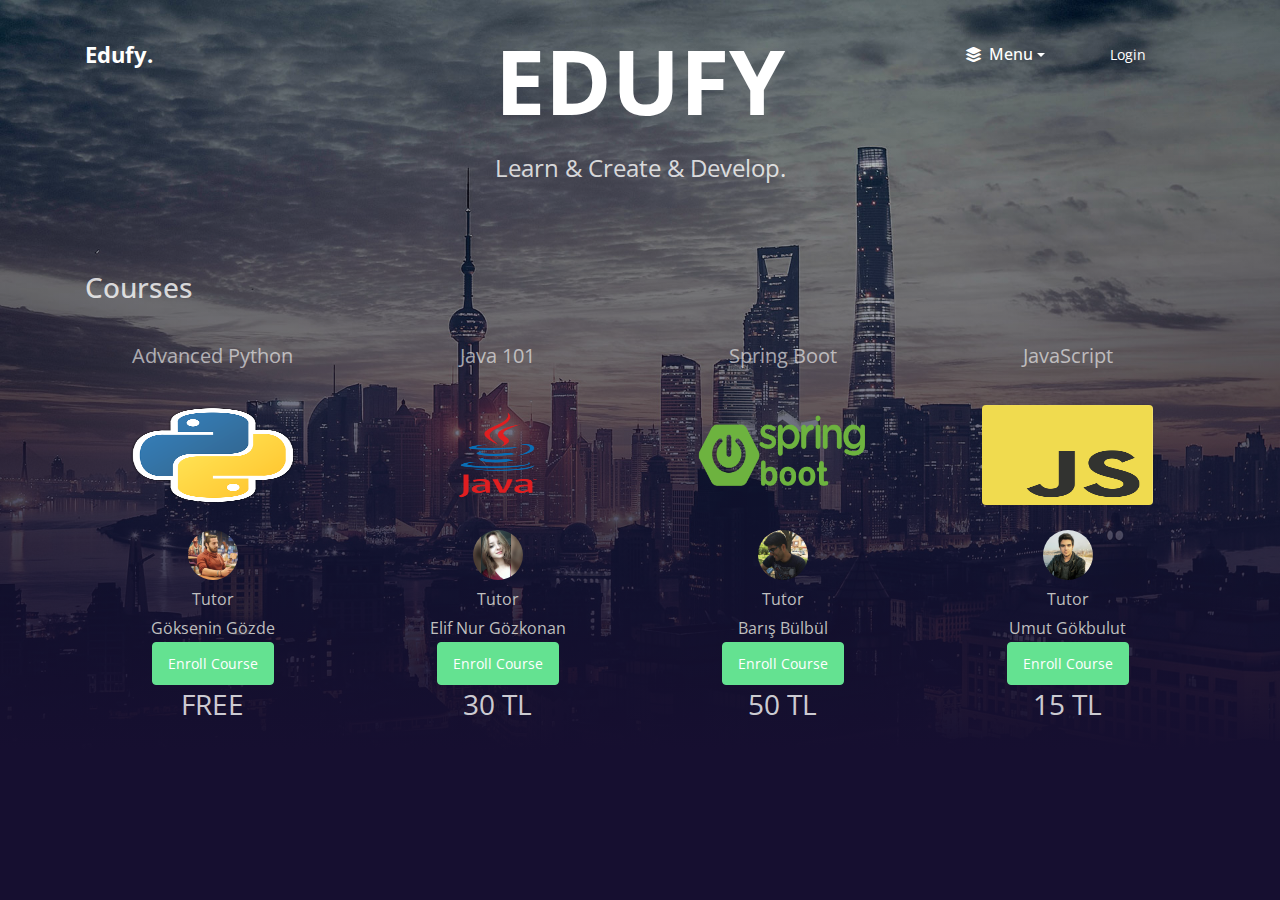
==== commit e35c7098: "son" ====
--- a/courses.html
+++ b/courses.html
@@ -46,12 +46,17 @@
               </a>
               <div class="dropdown-menu dropdown-menu-left">
                 <a href="myCourses.html" class="dropdown-item"><i class="ion-ios-apps mr-2"></i> Kurslarım</a>
-                <a href="#" class="dropdown-item"><i class="ion-ios-document mr-2"></i> Mesajlarım</a>
+                <button type="button" class="dropdown-item" data-toggle="modal" data-target="#tutorForm">
+					<i class="ion-ios-apps mr-2"></i> Be a Tutor
+				  </button> 
               </div>
             </li>
 	          <!--<li class="nav-item cta"><a href="#" class="nav-link icon d-flex align-items-center"><i class="ion-ios-cloud-download mr-2"></i> Download</a></li>-->
 	        </ul>
-	      </div>
+		  </div>
+	        <button type="button" class="btn btn-info btn-icon px-5" data-toggle="modal" data-target="#login">
+				Login
+			  </button> 
 		  </div>
 	  </nav>
     <!-- END nav -->
@@ -99,7 +104,9 @@
 											<div class="img" style="background-image: url(images/Elif.jpeg);"></div>
 											<span class= "position" > Tutor </span> <br>
 											<span class="position">Elif Nur Gözkonan</span><br>
-											<button type = "button" class = "btn btn-success" > Enroll Course </button> <br>
+											<button type="button" class="btn btn-success" data-toggle="modal" data-target="#exampleModalCenter2">
+												Enroll Course
+											  </button> 
 											<h3> 30 TL </h3>
 
 										</div>
@@ -117,7 +124,9 @@
 											<div class="img" style="background-image: url(images/Baris.jpeg);"></div>
 											<span class= "position" > Tutor </span> <br>
 											<span class="position">Barış Bülbül</span> <br>
-											<button type = "button" class = "btn btn-success" > Enroll Course </button> 
+											<button type="button" class="btn btn-success" data-toggle="modal" data-target="#exampleModalCenter3">
+												Enroll Course
+											  </button> 
 											<h3> 50 TL </h3>
 										</div>
 									</div>
@@ -132,9 +141,9 @@
 											<div class="img" style="background-image: url(images/Umut.jpeg);"></div>
 											<span class= "position" > Tutor </span> <br>
 											<span class="position">Umut Gökbulut</span> <br>
-                                            <button type="button" class="btn btn-success">
-                                                    Enroll Course
-                                                  </button>
+                                            <button type="button" class="btn btn-success" data-toggle="modal" data-target="#exampleModalCenter4">
+												Enroll Course
+											  </button> 
                                             <h3> 15 TL </h3>
 										</div>
 									</div>
@@ -144,32 +153,192 @@
 					</div>
 				</div>
   			</div>
-          </div>
+		  </div>
+		  
+		  <div class="modal fade" id="login" tabindex="-1" role="dialog" aria-labelledby="exampleModalCenterTitle" aria-hidden="true">
+			<div class="container">
+				<div class="row justify-content-center">
+				  <div class="col-lg-4 col-md-6 mb-4 mb-md-0">
+					<div class="card card-login py-4">
+					  <form class="form-login" method="" action="">
+						<div class="card-header card-header-primary text-center">
+						  <h4 class="card-title">Login</h4>
+						  <div class="social-line">
+							<a href="#" class="btn-icon d-flex align-items-center justify-content-center">
+							  <i class="ion-logo-facebook"></i>
+							</a>
+							<a href="#" class="btn-icon d-flex align-items-center justify-content-center">
+							  <i class="ion-logo-twitter"></i>
+							</a>
+							<a href="#" class="btn-icon d-flex align-items-center justify-content-center">
+							  <i class="ion-logo-googleplus"></i>
+							</a>
+						  </div>
+						</div>
+						<div class="card-body pb-4 pt-2">
+						  <div class="input-group mb-3">
+							<div class="input-group-prepend">
+							  <span class="input-group-text">
+								<i class="ion-ios-contact"></i>
+							  </span>
+							</div>
+							<input type="text" class="form-control" placeholder="Username">
+						  </div>
+						  <div class="input-group mb-3">
+							<div class="input-group-prepend">
+							  <span class="input-group-text">
+								<i class="ion-ios-lock"></i>
+							  </span>
+							</div>
+							<input type="password" class="form-control" placeholder="Password...">
+						  </div>
+						  <div class="form-check d-flex justify-content-center">
+									<label class="custom-control fill-checkbox mb-0 d-inline-block">
+													<input type="checkbox" class="fill-control-input">
+													<span class="fill-control-indicator"></span>
+													<span class="fill-control-description">Remember me on this computer.</span>
+												</label>
+								  </div>
+						</div>
+						<div class="footer text-center mb-2">
+						  <a href="courses.html" class="btn btn-primary btn-round px-5">Get Started</a>
+						</div>
+					  </form>
+					</div>
+				  </div>
+				</div>
+			  </div>
+		  </div>
           
           <div class="modal fade" id="exampleModalCenter" tabindex="-1" role="dialog" aria-labelledby="exampleModalCenterTitle" aria-hidden="true">
                 <div class="modal-dialog modal-dialog-centered" role="document">
                   <div class="modal-content">
                     <div class="modal-header">
-                      <h5 class="modal-title" id="exampleModalLongTitle" style = "color : black ">Enrollment succesful!</h5>
-                      <button type="button" class="close" data-dismiss="modal" aria-label="Close">
-                        <span aria-hidden="true">&times;</span>
-                      </button>
-                    </div>
-                    <div class="modal-body">
-                      <p style = "color : black">You can wiev you courses in My Courses page!</p>
-                    </div>
-                    <div class="modal-footer">
-                      <button type="button" class="btn btn-danger" data-dismiss="modal">Close</button>
-                      <a href = "myCourses.html"><button type="button" class="btn btn-info">My Courses</button></a>
-                    </div>
-                  </div>
-                </div>
-              </div>
+                      <h5 class="modal-title" id="exampleModalLongTitle" style = "color : whitesmoke ">Enrollment succesful!</h5>
+                      <button type="button" class="close" data-dismiss="modal" aria-label="Close">
+                        <span aria-hidden="true">&times;</span>
+                      </button>
+                    </div>
+                    <div class="modal-body">
+                      <p style = "color : whitesmoke">You can wiev you courses in My Courses page!</p>
+                    </div>
+                    <div class="modal-footer">
+                      <button type="button" class="btn btn-danger" data-dismiss="modal">Close</button>
+                      <a href = "myCourses.html"><button type="button" class="btn btn-success">My Courses</button></a>
+                    </div>
+                  </div>
+                </div>
+			  </div>
+			  
+			  <div class="modal fade" id="exampleModalCenter2" tabindex="-1" role="dialog" aria-labelledby="exampleModalCenterTitle" aria-hidden="true">
+                <div class="modal-dialog modal-dialog-centered" role="document">
+                  <div class="modal-content-payment" >
+                    <div class="modal-header">
+                      <h5 class="modal-title" id="exampleModalLongTitle" style = "color : wheats ">Payment</h5>
+                      <button type="button" class="close" data-dismiss="modal" aria-label="Close">
+                        <span aria-hidden="true">&times;</span>
+                      </button>
+                    </div>
+                    <div class="modal-body">
+						<div>						
+							<input type="text" class="form-control" placeholder="Card Owner's Name"><br>
+							<input type="text" class="form-control" placeholder="Card Number"><br>
+							<input type="text" class="form-control" placeholder="Card Expiration Date"><br>
+							<input type="text" class="form-control" placeholder="CVV">					<br>
+						</div>
+						
+                    </div>
+                    <div class="modal-footer">
+                      <button type="button" class="btn btn-danger" data-dismiss="modal">Close</button>
+                      <a href = "myCourses2.html"><button type="button" class="btn btn-success">Proceed and checkout</button></a>
+                    </div>
+                  </div>
+                </div>
+			  </div>
+			  <div class="modal fade" id="exampleModalCenter3" tabindex="-1" role="dialog" aria-labelledby="exampleModalCenterTitle" aria-hidden="true">
+                <div class="modal-dialog modal-dialog-centered" role="document">
+                  <div class="modal-content-payment" >
+                    <div class="modal-header">
+                      <h5 class="modal-title" id="exampleModalLongTitle" style = "color : wheats ">Payment</h5>
+                      <button type="button" class="close" data-dismiss="modal" aria-label="Close">
+                        <span aria-hidden="true">&times;</span>
+                      </button>
+                    </div>
+                    <div class="modal-body">
+						<div>						
+							<input type="text" class="form-control" placeholder="Card Owner's Name"><br>
+							<input type="text" class="form-control" placeholder="Card Number"><br>
+							<input type="text" class="form-control" placeholder="Card Expiration Date"><br>
+							<input type="text" class="form-control" placeholder="CVV">					<br>
+						</div>
+						
+                    </div>
+                    <div class="modal-footer">
+                      <button type="button" class="btn btn-danger" data-dismiss="modal">Close</button>
+                      <a href = "myCourses3.html"><button type="button" class="btn btn-success">Proceed and checkout</button></a>
+                    </div>
+                  </div>
+                </div>
+			  </div>
+			  
+			  <div class="modal fade" id="exampleModalCenter4" tabindex="-1" role="dialog" aria-labelledby="exampleModalCenterTitle" aria-hidden="true">
+                <div class="modal-dialog modal-dialog-centered" role="document">
+                  <div class="modal-content-payment" >
+                    <div class="modal-header">
+                      <h5 class="modal-title" id="exampleModalLongTitle" style = "color : wheats ">Payment</h5>
+                      <button type="button" class="close" data-dismiss="modal" aria-label="Close">
+                        <span aria-hidden="true">&times;</span>
+                      </button>
+                    </div>
+                    <div class="modal-body">
+						<div>						
+							<input type="text" class="form-control" placeholder="Card Owner's Name"><br>
+							<input type="text" class="form-control" placeholder="Card Number"><br>
+							<input type="text" class="form-control" placeholder="Card Expiration Date"><br>
+							<input type="text" class="form-control" placeholder="CVV">					<br>
+						</div>
+						
+                    </div>
+                    <div class="modal-footer">
+                      <button type="button" class="btn btn-danger" data-dismiss="modal">Close</button>
+                      <a href = "myCourses4.html"><button type="button" class="btn btn-success">Proceed and checkout</button></a>
+                    </div>
+                  </div>
+                </div>
+			  </div>
+
+			  <div class="modal fade" id="tutorForm" tabindex="-1" role="dialog" aria-labelledby="exampleModalCenterTitle" aria-hidden="true">
+                <div class="modal-dialog modal-dialog-centered" role="document">
+                  <div class="modal-content-payment" >
+                    <div class="modal-header">
+                      <h5 class="modal-title" id="exampleModalLongTitle" style = "color : wheats ">Tutor Application Form</h5>
+                      <button type="button" class="close" data-dismiss="modal" aria-label="Close">
+                        <span aria-hidden="true">&times;</span>
+                      </button>
+                    </div>
+                    <div class="modal-body">
+						<div>						
+							<input type="text" class="form-control" placeholder= "Name and Surname"><br>
+							<input type="text" class="form-control" placeholder="Identity Number"><br>
+							<input type="text" class="form-control" placeholder="Mail Adress"><br>
+							<input type="text" class="form-control" placeholder="Phone Number"><br>
+							<h5 style="color: wheat">Explain yourself with a video and share with us! </h5>
+							<input type="text" class="form-control" placeholder="Video Link"><br>
+						</div>
+						
+                    </div>
+                    <div class="modal-footer">
+                      <button type="button" class="btn btn-danger" data-dismiss="modal">Close</button>
+                      <a href = "courses.html"><button type="button" class="btn btn-success">Send your application</button></a>
+                    </div>
+                  </div>
+                </div>
+			  </div>
   		<!-- <div class="mouse">
 				<a href="#" class="mouse-icon">
 					<div class="mouse-wheel"><span class="ion-ios-arrow-round-down"></span></div>
 				</a>
-			</div> -->
+			</div>
 
 			
 	  </section>
--- a/css/style.css
+++ b/css/style.css
@@ -2149,12 +2149,15 @@
 
 .btn-info {
   color: #fff;
-  background-color: #03A9F4;
-  border-color: #03A9F4; }
+  /*background:rgba(2, 31, 161, 0.158);*/
+  background: transparent;
+  /*border-color: rgba(2, 31, 161, 0.397); */
+  
+}
   .btn-info:hover {
     color: #fff;
-    background-color: #038fce;
-    border-color: #0286c2; }
+    background-color: rgba(2, 31, 161, 0.397);
+    border-color:rgba(2, 31, 161, 0.397); }
   .btn-info:focus, .btn-info.focus {
     -webkit-box-shadow: 0 0 0 0.2rem rgba(41, 182, 246, 0.5);
     box-shadow: 0 0 0 0.2rem rgba(41, 182, 246, 0.5); }
@@ -4705,7 +4708,20 @@
   width: 100%;
   height: 100%;
   overflow: hidden;
-  outline: 0; }
+  outline: 0; 
+}
+  .modalforPayment {
+    position: fixed;
+    top: 0;
+    left: 0;
+    z-index: 1050;
+    display: none;
+    width: 100%;
+    height: 100%;
+    overflow: hidden;
+    outline: 0; 
+  
+  }
 
 .modal-dialog {
   position: relative;
@@ -4783,11 +4799,28 @@
   flex-direction: column;
   width: 100%;
   pointer-events: auto;
-  background-color: #fff;
+  background-color: #012440;
   background-clip: padding-box;
   border: 1px solid rgba(0, 0, 0, 0.2);
   border-radius: 0.3rem;
   outline: 0; }
+
+  .modal-content-payment {
+    position: relative;
+    display: -webkit-box;
+    display: -ms-flexbox;
+    display: flex;
+    -webkit-box-orient: vertical;
+    -webkit-box-direction: normal;
+    -ms-flex-direction: column;
+    flex-direction: column;
+    width: 100%;
+    pointer-events: auto;
+    background-color: #012440;
+    background-clip: padding-box;
+    border: 1px solid rgba(0, 0, 0, 0.2);
+    border-radius: 0.3rem;
+    outline: 0; }
 
 .modal-backdrop {
   position: fixed;
@@ -4816,6 +4849,24 @@
   border-bottom: 1px solid #dee2e6;
   border-top-left-radius: 0.3rem;
   border-top-right-radius: 0.3rem; }
+
+  .modal-header-payment {
+    display: -webkit-box;
+    display: -ms-flexbox;
+    display: flex;
+    -webkit-box-align: start;
+    -ms-flex-align: start;
+    align-items: flex-start;
+    -webkit-box-pack: justify;
+    -ms-flex-pack: justify;
+    justify-content: space-between;
+    padding: 1rem 1rem;
+    border-bottom: 1px solid #dee2e6;
+    border-top-left-radius: 0.3rem;
+    border-top-right-radius: 0.3rem;
+    background-color: #060310;
+  }
+
   .modal-header .close {
     padding: 1rem 1rem;
     margin: -1rem -1rem -1rem auto; }
@@ -4829,7 +4880,9 @@
   -webkit-box-flex: 1;
   -ms-flex: 1 1 auto;
   flex: 1 1 auto;
-  padding: 1rem; }
+  padding: 1rem; 
+  
+}
 
 .modal-footer {
   display: -webkit-box;
@@ -9387,8 +9440,11 @@
     filter: progid:DXImageTransform.Microsoft.gradient( startColorstr='#160f30', endColorstr='#160f30', GradientType=0 ); }
 
 .card.card-login {
-  background: transparent;
-  border: none; }
+  background:rgba(1, 18, 94, 0.671);
+  margin-top: 150px;
+  border: #012440;
+  border-radius: 1rem;
+}
 
 .card .fill-checkbox {
   --color: rgba(255,255,255,.4); }
